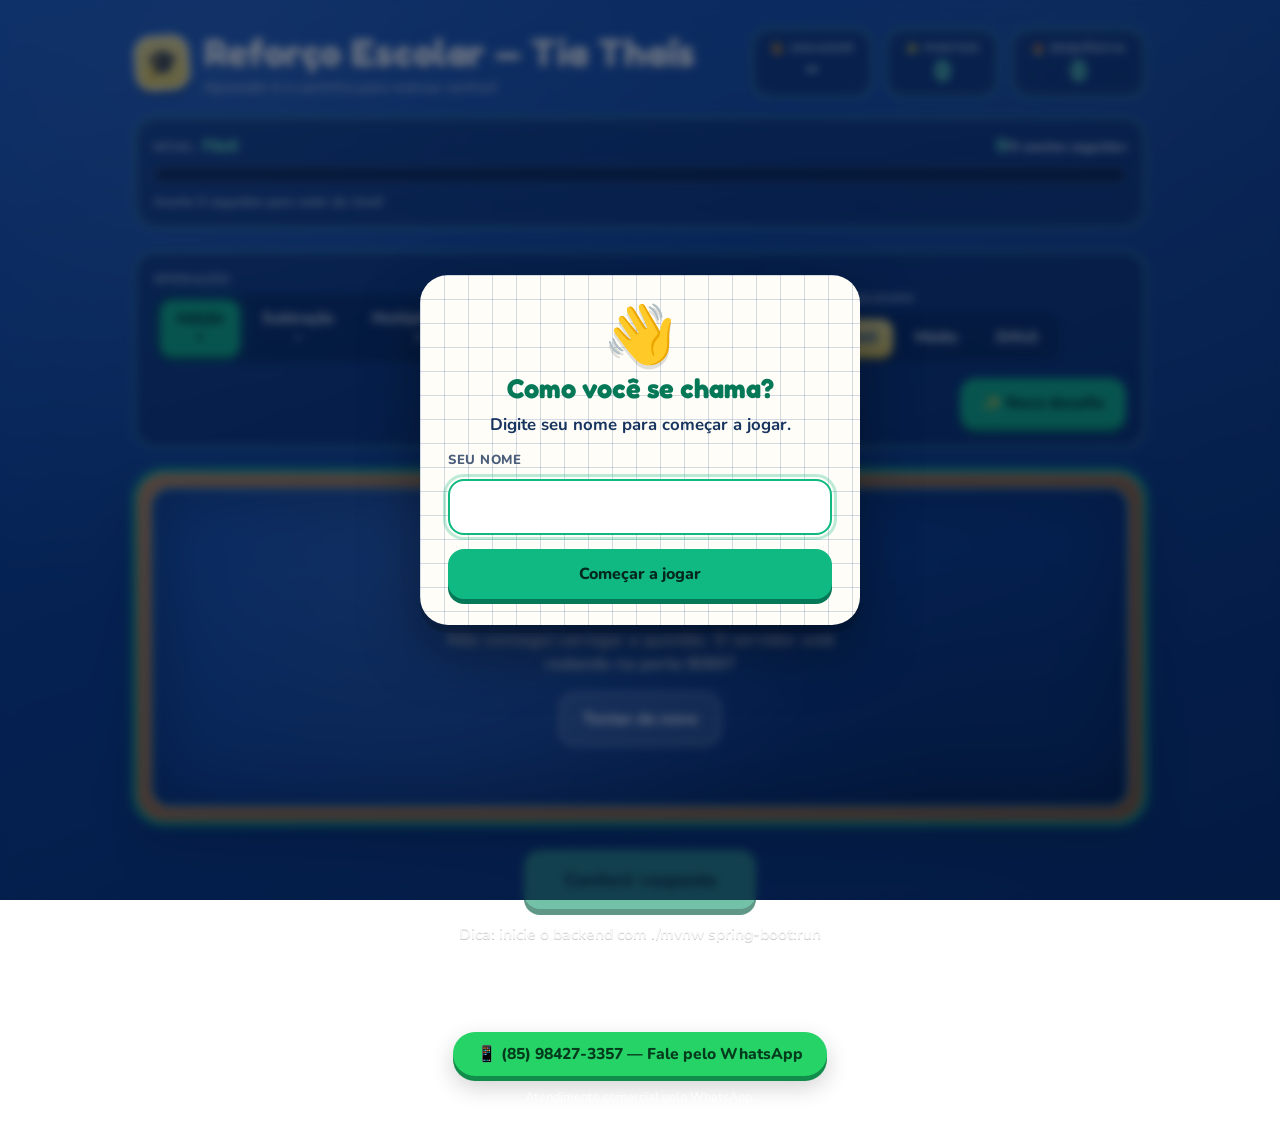
==== src/main/resources/static/index.html @ 27fd9308 "feat: add and support for decimal sum" ====
<!doctype html>
<html lang="pt-BR">
<head>
  <meta charset="utf-8">
  <meta name="viewport" content="width=device-width, initial-scale=1">
  <meta name="description" content="Jogo de adição, subtração, multiplicação e divisão do Reforço Escolar da Tia Thaís. Aprender é o caminho para realizar sonhos!">
  <title>Reforço Escolar — Tia Thaís</title>
  <link rel="preconnect" href="https://fonts.googleapis.com">
  <link rel="preconnect" href="https://fonts.gstatic.com" crossorigin>
  <link href="https://fonts.googleapis.com/css2?family=Fredoka:wght@400;500;600;700&family=Nunito:wght@600;700;800&display=swap" rel="stylesheet">
  <link rel="stylesheet" href="style.css">
</head>
<body>
  <div class="app">
    <header class="topo">
      <div class="marca">
        <span class="marca-icone" aria-hidden="true">🎓</span>
        <div>
          <h1>Reforço Escolar — Tia Thaís</h1>
          <p class="subtitulo">Aprender é o caminho para realizar sonhos!</p>
        </div>
      </div>

      <div class="placar" aria-label="Placar do jogo">
        <div class="placar-card">
          <span class="placar-rotulo">🙋 Jogador</span>
          <strong id="jogador" class="placar-valor placar-nome" title="">—</strong>
        </div>
        <div class="placar-card">
          <span class="placar-rotulo">⭐ Pontos</span>
          <strong id="pontos" class="placar-valor">0</strong>
        </div>
        <div class="placar-card">
          <span class="placar-rotulo">🔥 Sequência</span>
          <strong id="sequencia" class="placar-valor">0</strong>
        </div>
      </div>
    </header>

    <section id="progresso" class="progresso" aria-label="Progresso do nível">
      <div class="progresso-cabecalho">
        <span class="progresso-nivel">Nível <strong id="progresso-nivel">Fácil</strong></span>
        <span class="progresso-contagem">
          <strong id="progresso-acertos">0</strong>/5 acertos seguidos
        </span>
      </div>
      <div id="barra-progresso" class="progresso-trilha" role="progressbar"
           aria-valuemin="0" aria-valuemax="5" aria-valuenow="0"
           aria-label="Progresso até o próximo nível">
        <div id="progresso-preenchimento" class="progresso-preenchimento"></div>
      </div>
      <p id="progresso-legenda" class="progresso-legenda">
        Acerte 5 seguidas para subir de nível!
      </p>
    </section>

    <section class="controles" aria-label="Escolhas do jogo">
      <div class="grupo-controle">
        <span class="grupo-rotulo">Operação</span>
        <div id="seletor-operacao" class="segmentado" role="group" aria-label="Operação">
          <button type="button" class="seg-btn ativo" data-operacao="SOMA" aria-pressed="true">
            Adição <b>+</b>
          </button>
          <button type="button" class="seg-btn" data-operacao="SUBTRACAO" aria-pressed="false">
            Subtração <b>−</b>
          </button>
          <button type="button" class="seg-btn" data-operacao="MULTIPLICACAO" aria-pressed="false">
            Multiplicação <b>×</b>
          </button>
          <button type="button" class="seg-btn" data-operacao="DIVISAO" aria-pressed="false">
            Divisão <b>÷</b>
          </button>
        </div>
      </div>

      <div id="grupo-tipo-numero" class="grupo-controle grupo-tipo-numero">
        <span class="grupo-rotulo">Números</span>
        <div id="seletor-tipo-numero" class="segmentado" role="group" aria-label="Tipo de números">
          <button type="button" class="seg-btn ativo" data-tipo-numero="INTEIROS" aria-pressed="true">
            Inteiros
          </button>
          <button type="button" class="seg-btn" data-tipo-numero="DECIMAIS" aria-pressed="false">
            Decimais <small>com vírgula</small>
          </button>
        </div>
      </div>

      <div class="grupo-controle">
        <span class="grupo-rotulo">Dificuldade</span>
        <div id="seletor-dificuldade" class="segmentado" role="group" aria-label="Dificuldade">
          <button type="button" class="seg-btn ativo" data-dificuldade="FACIL" aria-pressed="true">
            Fácil
          </button>
          <button type="button" class="seg-btn" data-dificuldade="MEDIO" aria-pressed="false">
            Médio
          </button>
          <button type="button" class="seg-btn" data-dificuldade="DIFICIL" aria-pressed="false" hidden>
            Difícil
          </button>
        </div>
      </div>

      <button type="button" id="btn-nova-questao" class="btn btn-primario">✨ Novo desafio</button>
    </section>

    <section class="lousa" aria-live="polite">
      <div class="moldura">
        <div id="placeholder" class="placeholder">
          <span id="placeholder-icone" class="placeholder-icone" aria-hidden="true">🧮</span>
          <p id="placeholder-texto">Buscando um desafio...</p>
          <button type="button" id="btn-recarregar" class="btn btn-secundario" hidden>Tentar de novo</button>
        </div>
        <div id="conta" class="conta" hidden></div>
      </div>
    </section>

    <div class="acoes">
      <button type="button" id="btn-validar" class="btn btn-validar">Conferir resposta</button>
    </div>

    <p id="dica" class="dica" aria-live="polite"></p>
  </div>

  <footer class="rodape">
    <p class="rodape-marca">Reforço Escolar da Tia Thaís</p>
    <a href="https://wa.me/5585984273357?text=Olá,%20gostaria%20de%20saber%20mais%20sobre%20o%20reforço!" target="_blank" rel="noopener noreferrer" referrerpolicy="no-referrer" class="btn-whatsapp">📱 (85) 98427-3357 — Fale pelo WhatsApp</a>
    <p class="rodape-aviso">Atendimento comercial pelo WhatsApp.</p>
  </footer>

  <div id="modal-nome" class="modal modal-nome" role="dialog" aria-modal="true" aria-labelledby="modal-nome-titulo" aria-describedby="modal-nome-descricao" hidden>
    <div class="modal-card">
      <span class="modal-emoji" aria-hidden="true">👋</span>
      <h2 id="modal-nome-titulo">Como você se chama?</h2>
      <p id="modal-nome-descricao" class="modal-mensagem">Digite seu nome para começar a jogar.</p>
      <form id="form-nome" class="form-nome" novalidate>
        <label for="input-nome" class="nome-rotulo">Seu nome</label>
        <input id="input-nome" class="nome-input" type="text" name="nome" maxlength="30"
               autocomplete="off" autocapitalize="words" spellcheck="false" required>
        <p id="nome-erro" class="nome-erro" role="alert" hidden>Digite seu nome para continuar.</p>
        <button type="submit" id="btn-salvar-nome" class="btn btn-primario">Começar a jogar</button>
      </form>
    </div>
  </div>

  <div id="modal" class="modal" role="dialog" aria-modal="true" aria-labelledby="modal-titulo" hidden>
    <div class="modal-card">
      <span id="modal-emoji" class="modal-emoji" aria-hidden="true">⭐</span>
      <h2 id="modal-titulo">Muito bem!</h2>
      <p id="modal-mensagem" class="modal-mensagem"></p>
      <p id="modal-pontos" class="modal-pontos"></p>
      <div class="modal-acoes">
        <button type="button" id="modal-proxima" class="btn btn-primario">Próximo desafio</button>
        <button type="button" id="modal-fechar" class="btn btn-secundario">Fechar</button>
      </div>
    </div>
  </div>

  <div id="aviso-servidor" class="aviso-servidor" role="status" aria-live="polite" hidden>
    <span class="aviso-servidor-spinner" aria-hidden="true"></span>
    <span>Acordando servidor...</span>
  </div>
  <div id="aviso" class="aviso" role="status" hidden></div>
  <canvas id="confete" class="confete" aria-hidden="true"></canvas>

  <script src="lousa-foco.js"></script>
  <script src="dica-progressiva.js"></script>
  <script src="app.js"></script>
</body>
</html>
---- src/main/resources/static/style.css ----
:root {
  --azul-royal: #0b3c8c;
  --azul-escuro: #072a63;
  --azul-profundo: #051f4a;
  --amarelo: #ffde59;
  --amarelo-escuro: #c9a227;
  --branco: #ffffff;
  --giz: #ffffff;
  --coral: #e76f51;
  --azul: #118ab2;
  --tinta: #17345f;
  --papel: #fffdf7;
  --linha-caderno: rgba(11, 60, 140, 0.18);
  --sombra: 0 18px 40px rgba(0, 0, 0, 0.22);
  --dica-ambar: #ffb703;
  --dica-ambar-claro: #ffe8a3;
  --tema-cor: #10b981;
  --tema-cor-clara: #6ee7b7;
  --tema-cor-escura: #047857;
  --tema-texto: #04281c;
  --tema-halo: rgba(16, 185, 129, 0.38);
  --tema-borda: rgba(110, 231, 183, 0.5);
  --tema-foco: rgba(16, 185, 129, 0.28);
}

body[data-tema="verde"] {
  --tema-cor: #10b981;
  --tema-cor-clara: #6ee7b7;
  --tema-cor-escura: #047857;
  --tema-texto: #04281c;
  --tema-halo: rgba(16, 185, 129, 0.38);
  --tema-borda: rgba(110, 231, 183, 0.5);
  --tema-foco: rgba(16, 185, 129, 0.28);
}

body[data-tema="azul"] {
  --tema-cor: #60a5fa;
  --tema-cor-clara: #bfdbfe;
  --tema-cor-escura: #2563eb;
  --tema-texto: #062a5e;
  --tema-halo: rgba(96, 165, 250, 0.42);
  --tema-borda: rgba(147, 197, 253, 0.55);
  --tema-foco: rgba(96, 165, 250, 0.3);
}

body[data-tema="roxo"] {
  --tema-cor: #a855f7;
  --tema-cor-clara: #d8b4fe;
  --tema-cor-escura: #7e22ce;
  --tema-texto: #2e1065;
  --tema-halo: rgba(168, 85, 247, 0.42);
  --tema-borda: rgba(216, 180, 254, 0.55);
  --tema-foco: rgba(168, 85, 247, 0.3);
}

body[data-tema="laranja"] {
  --tema-cor: #fb923c;
  --tema-cor-clara: #fdba74;
  --tema-cor-escura: #c2410c;
  --tema-texto: #431407;
  --tema-halo: rgba(251, 146, 60, 0.42);
  --tema-borda: rgba(253, 186, 116, 0.55);
  --tema-foco: rgba(251, 146, 60, 0.3);
}

* {
  box-sizing: border-box;
}

[hidden] {
  display: none !important;
}

html,
body {
  min-height: 100%;
}

body {
  margin: 0;
  font-family: 'Nunito', 'Trebuchet MS', system-ui, sans-serif;
  color: var(--giz);
  background:
    radial-gradient(circle at 18% 8%, rgba(255, 255, 255, 0.1), transparent 42%),
    radial-gradient(circle at 82% 4%, rgba(255, 255, 255, 0.07), transparent 46%),
    linear-gradient(160deg, #1558c0 0%, var(--azul-royal) 45%, var(--azul-escuro) 100%);
  background-attachment: fixed;
}

body::before {
  content: '';
  position: fixed;
  inset: 0;
  pointer-events: none;
  opacity: 0.55;
  background-image:
    radial-gradient(rgba(255, 255, 255, 0.09) 1px, transparent 1px),
    radial-gradient(rgba(0, 0, 0, 0.08) 1px, transparent 1px);
  background-size: 26px 26px, 37px 37px;
  background-position: 0 0, 13px 17px;
}

.app {
  position: relative;
  z-index: 1;
  width: min(100%, 1080px);
  margin: 0 auto;
  padding: 28px clamp(14px, 3vw, 34px) 56px;
}

/* ------------------------------- Topo ---------------------------------- */

.topo {
  display: flex;
  flex-wrap: wrap;
  align-items: center;
  justify-content: space-between;
  gap: 18px;
  margin-bottom: 26px;
}

.marca {
  display: flex;
  align-items: center;
  gap: 14px;
}

.marca-icone {
  display: grid;
  place-items: center;
  width: 56px;
  height: 56px;
  font-size: 1.7rem;
  border-radius: 18px;
  background: linear-gradient(180deg, #ffe98a, var(--amarelo));
  border: 3px solid rgba(255, 255, 255, 0.75);
  transform: rotate(-4deg);
  box-shadow: 0 6px 0 rgba(4, 24, 60, 0.3);
}

h1 {
  margin: 0;
  font-family: 'Fredoka', 'Nunito', sans-serif;
  font-size: clamp(1.55rem, 4vw, 2.4rem);
  font-weight: 700;
  letter-spacing: 0.5px;
  color: var(--branco);
  text-shadow: 0 2px 0 rgba(0, 0, 0, 0.18);
}

.subtitulo {
  margin: 2px 0 0;
  font-size: 0.95rem;
  color: rgba(255, 255, 255, 0.82);
}

.placar {
  display: flex;
  gap: 12px;
}

.placar-card {
  display: flex;
  flex-direction: column;
  align-items: center;
  min-width: 108px;
  padding: 10px 18px;
  border-radius: 18px;
  background: rgba(5, 31, 74, 0.45);
  border: 2px solid var(--tema-borda);
  box-shadow: inset 0 0 24px rgba(255, 255, 255, 0.05);
  transition: border-color 0.5s ease, box-shadow 0.5s ease;
}

.placar-rotulo {
  font-size: 0.72rem;
  font-weight: 800;
  letter-spacing: 0.08em;
  text-transform: uppercase;
  color: rgba(255, 255, 255, 0.78);
  white-space: nowrap;
}

.placar-valor {
  font-family: 'Fredoka', sans-serif;
  font-size: 1.7rem;
  color: var(--tema-cor-clara);
  line-height: 1.1;
  transition: color 0.5s ease;
}

.placar-valor.pulsar {
  animation: pulsar 0.6s ease;
}

.placar-nome {
  max-width: 150px;
  overflow: hidden;
  text-overflow: ellipsis;
  white-space: nowrap;
  font-size: 1.15rem;
  line-height: 1.2;
  color: var(--branco);
}

@keyframes pulsar {
  0% { transform: scale(1); }
  40% { transform: scale(1.35); color: #fff; }
  100% { transform: scale(1); }
}

/* ----------------------------- Progresso -------------------------------- */

.progresso {
  margin: -8px 0 22px;
  padding: 16px 18px;
  border-radius: 22px;
  background: rgba(5, 31, 74, 0.42);
  border: 2px solid var(--tema-borda);
  box-shadow: inset 0 0 26px rgba(255, 255, 255, 0.05);
  transition: border-color 0.5s ease, box-shadow 0.5s ease;
}

.progresso-cabecalho {
  display: flex;
  flex-wrap: wrap;
  align-items: baseline;
  justify-content: space-between;
  gap: 6px 16px;
  margin-bottom: 10px;
}

.progresso-nivel {
  font-size: 0.74rem;
  font-weight: 800;
  letter-spacing: 0.09em;
  text-transform: uppercase;
  color: rgba(255, 255, 255, 0.75);
}

.progresso-nivel strong {
  margin-left: 4px;
  font-family: 'Fredoka', sans-serif;
  font-size: 1rem;
  letter-spacing: 0;
  text-transform: none;
  color: var(--tema-cor-clara);
  transition: color 0.5s ease;
}

.progresso-contagem {
  font-size: 0.82rem;
  font-weight: 800;
  color: rgba(255, 255, 255, 0.85);
}

.progresso-contagem strong {
  font-family: 'Fredoka', sans-serif;
  font-size: 1.1rem;
  color: var(--tema-cor-clara);
  transition: color 0.5s ease;
}

.progresso-trilha {
  position: relative;
  height: 18px;
  overflow: hidden;
  border-radius: 999px;
  background: rgba(0, 0, 0, 0.34);
  border: 2px solid rgba(255, 255, 255, 0.18);
  box-shadow: inset 0 2px 6px rgba(0, 0, 0, 0.35);
}

.progresso-preenchimento {
  position: relative;
  width: 0%;
  height: 100%;
  border-radius: inherit;
  background: var(--tema-cor);
  box-shadow: 0 0 14px var(--tema-halo);
  transition:
    width 0.55s cubic-bezier(0.34, 1.4, 0.64, 1),
    background-color 0.5s ease,
    box-shadow 0.5s ease;
}

.progresso-preenchimento::after {
  content: '';
  position: absolute;
  inset: 0;
  background: linear-gradient(
    105deg,
    transparent 30%,
    rgba(255, 255, 255, 0.45) 48%,
    transparent 62%
  );
  background-size: 220% 100%;
  animation: brilho-progresso 2.4s linear infinite;
}

.progresso-legenda {
  margin: 9px 0 0;
  font-size: 0.82rem;
  font-weight: 700;
  color: rgba(255, 255, 255, 0.75);
}

.progresso.nivel-novo {
  animation: subir-nivel 0.9s ease;
}

.progresso.nivel-novo .progresso-preenchimento {
  animation: pulsar-progresso 0.9s ease;
}

@keyframes brilho-progresso {
  from { background-position: 160% 0; }
  to { background-position: -60% 0; }
}

@keyframes subir-nivel {
  0% {
    transform: scale(1);
    box-shadow: inset 0 0 26px rgba(255, 255, 255, 0.05);
  }
  35% {
    transform: scale(1.02);
    box-shadow:
      0 0 0 4px rgba(255, 209, 102, 0.35),
      0 0 32px rgba(255, 209, 102, 0.5);
  }
  100% {
    transform: scale(1);
    box-shadow: inset 0 0 26px rgba(255, 255, 255, 0.05);
  }
}

@keyframes pulsar-progresso {
  0%, 100% { filter: brightness(1); }
  40% { filter: brightness(1.35); }
}

/* ----------------------------- Controles -------------------------------- */

.controles {
  display: flex;
  flex-wrap: wrap;
  align-items: flex-end;
  gap: 16px 22px;
  padding: 18px;
  margin-bottom: 22px;
  border-radius: 22px;
  background: rgba(5, 31, 74, 0.42);
  border: 2px solid var(--tema-borda);
  transition: border-color 0.5s ease;
}

.grupo-controle {
  display: flex;
  flex-direction: column;
  gap: 7px;
}

.grupo-controle[hidden] {
  display: none;
}

.grupo-rotulo {
  font-size: 0.72rem;
  font-weight: 800;
  letter-spacing: 0.1em;
  text-transform: uppercase;
  color: rgba(255, 255, 255, 0.75);
}

.segmentado {
  display: flex;
  flex-wrap: wrap;
  gap: 6px;
  padding: 6px;
  border-radius: 16px;
  background: rgba(5, 31, 74, 0.55);
}

.seg-btn {
  display: flex;
  flex-direction: column;
  align-items: center;
  gap: 1px;
  padding: 10px 16px;
  border: 0;
  border-radius: 12px;
  background: transparent;
  color: rgba(255, 255, 255, 0.86);
  font-family: inherit;
  font-size: 0.95rem;
  font-weight: 800;
  line-height: 1.1;
  cursor: pointer;
  transition:
    background-color 0.45s ease,
    color 0.45s ease,
    transform 0.18s ease,
    box-shadow 0.45s ease;
}

.seg-btn b {
  font-size: 1.05rem;
}

.seg-btn small {
  font-size: 0.66rem;
  font-weight: 700;
  opacity: 0.7;
}

.seg-btn:hover {
  background: rgba(255, 255, 255, 0.12);
}

.seg-btn:disabled {
  opacity: 0.45;
  cursor: not-allowed;
}

.seg-btn.ativo {
  color: var(--azul-royal);
  background: linear-gradient(180deg, #ffe98a, var(--amarelo));
  box-shadow: 0 3px 0 var(--amarelo-escuro);
}

.seg-btn.ativo small {
  opacity: 0.85;
}

#seletor-operacao .seg-btn.ativo,
#seletor-tipo-numero .seg-btn.ativo {
  color: var(--tema-texto);
  background: var(--tema-cor);
  box-shadow:
    0 3px 0 var(--tema-cor-escura),
    0 0 18px var(--tema-halo);
}

#seletor-operacao .seg-btn.ativo:hover,
#seletor-tipo-numero .seg-btn.ativo:hover {
  filter: brightness(1.06);
}

.seg-btn:focus-visible,
.btn:focus-visible,
.celula-digito:focus-visible,
.resultado-input:focus-visible,
.caixa-vai-um:focus-visible,
.divisao-input:focus-visible {
  outline: 3px solid #fff;
  outline-offset: 3px;
}

.btn {
  padding: 14px 22px;
  border: 0;
  border-radius: 16px;
  font-family: inherit;
  font-size: 1rem;
  font-weight: 800;
  cursor: pointer;
  transition:
    transform 0.15s ease,
    filter 0.2s ease,
    background-color 0.45s ease,
    color 0.45s ease,
    box-shadow 0.45s ease;
}

.btn:active {
  transform: translateY(3px);
}

.btn:disabled {
  cursor: progress;
  filter: grayscale(0.35);
  opacity: 0.72;
}

.btn-primario {
  color: var(--tema-texto);
  background: var(--tema-cor);
  box-shadow: 0 5px 0 var(--tema-cor-escura);
}

.btn-primario:hover {
  filter: brightness(1.04);
}

.btn-secundario {
  color: var(--giz);
  background: rgba(255, 255, 255, 0.14);
  border: 2px solid rgba(255, 255, 255, 0.35);
}

.btn-secundario:hover {
  background: rgba(255, 255, 255, 0.22);
}

#btn-nova-questao {
  margin-left: auto;
}

/* ------------------------------- Lousa ---------------------------------- */

.lousa {
  padding: 14px;
  border-radius: 30px;
  border: 3px solid var(--tema-cor);
  background: linear-gradient(150deg, #c58a52 0%, #a86f3c 40%, #8b5a2b 100%);
  box-shadow:
    var(--sombra),
    0 0 0 5px var(--tema-halo),
    inset 0 2px 0 rgba(255, 255, 255, 0.35);
  transition: border-color 0.5s ease, box-shadow 0.5s ease;
}

.moldura {
  position: relative;
  display: flex;
  align-items: center;
  justify-content: center;
  min-height: 320px;
  padding: 20px;
  border-radius: 20px;
  border: 2px solid var(--tema-borda);
  background:
    radial-gradient(circle at 30% 16%, rgba(255, 255, 255, 0.12), transparent 55%),
    radial-gradient(circle at 80% 90%, rgba(0, 0, 0, 0.18), transparent 60%),
    linear-gradient(160deg, #1150b4, var(--azul-royal) 58%, var(--azul-escuro));
  box-shadow:
    inset 0 0 70px rgba(0, 0, 0, 0.35),
    inset 0 2px 4px rgba(255, 255, 255, 0.16);
  transition: border-color 0.5s ease, box-shadow 0.5s ease;
}

.placeholder {
  display: flex;
  flex-direction: column;
  align-items: center;
  justify-content: center;
  gap: 10px;
  min-height: 240px;
  padding: 22px;
  text-align: center;
  color: rgba(247, 245, 232, 0.88);
}

.placeholder-icone {
  font-size: 3.2rem;
  filter: drop-shadow(0 4px 0 rgba(0, 0, 0, 0.2));
}

.placeholder p {
  max-width: 420px;
  margin: 0 0 6px;
  font-size: 1.05rem;
  font-weight: 700;
  line-height: 1.45;
}

/* --------------------------- Conta armada ------------------------------- */

.conta {
  display: grid;
  grid-template-columns: minmax(34px, auto) repeat(var(--colunas, 3), minmax(44px, 64px));
  align-items: center;
  justify-content: center;
  gap: 8px 6px;
  width: fit-content;
  max-width: 100%;
  padding: 26px 20px 20px;
  border-radius: 18px;
  background-color: var(--papel);
  background-image:
    linear-gradient(var(--linha-caderno) 1px, transparent 1px),
    linear-gradient(90deg, var(--linha-caderno) 1px, transparent 1px);
  background-size: 24px 24px;
  background-position: -1px -1px;
  box-shadow:
    0 10px 0 rgba(0, 0, 0, 0.16),
    0 14px 26px rgba(0, 0, 0, 0.2);
}

.conta.conta-soma-decimal {
  grid-template-columns:
    minmax(30px, auto)
    repeat(var(--colunas-inteiras, 3), minmax(38px, 56px))
    var(--largura-virgula, 18px)
    repeat(var(--casas-decimais, 2), minmax(38px, 56px));
  gap: 8px 4px;
  padding: 36px 16px 20px;
}

.conta-soma-decimal .celula-digito {
  min-height: 50px;
}

.conta-soma-decimal .resultado-input {
  height: 54px;
}

.virgula-decimal {
  align-self: center;
  justify-self: center;
  color: var(--tema-cor-escura);
  font-family: 'Fredoka', 'Nunito', sans-serif;
  font-size: clamp(1.8rem, 4vw, 2.4rem);
  font-weight: 700;
  line-height: 1;
  user-select: none;
}

.celula-digito.zero-preenchimento .digito {
  color: rgba(36, 59, 83, 0.34);
  font-weight: 500;
}

.celula-digito.zero-preenchimento.dica-ativa .digito {
  color: var(--tinta);
}

.celula-digito {
  position: relative;
  display: flex;
  align-items: center;
  justify-content: center;
  min-height: 54px;
  padding: 0;
  border: 0;
  background: transparent;
  color: var(--tinta);
  font-family: 'Fredoka', 'Nunito', sans-serif;
  font-size: clamp(1.9rem, 4.6vw, 2.7rem);
  font-weight: 600;
  line-height: 1;
  transition:
    background-color 0.22s ease,
    box-shadow 0.22s ease,
    transform 0.22s ease;
}

.digito {
  position: relative;
  display: inline-flex;
  align-items: baseline;
  justify-content: center;
  gap: 0.02em;
  transition: transform 0.16s ease, opacity 0.16s ease;
}

.celula-digito.clicavel {
  border-radius: 14px;
  cursor: pointer;
}

.celula-digito.clicavel:hover {
  background: rgba(255, 209, 102, 0.3);
  transform: translateY(-2px);
}

.celula-digito.empresta .digito {
  opacity: 0.42;
  transform: scale(0.94);
}

.um-emprestado {
  font-family: 'Fredoka', 'Nunito', sans-serif;
  font-size: 0.46em;
  font-weight: 700;
  line-height: 1;
  color: var(--tinta);
  opacity: 0.85;
  transform: translateY(-0.42em);
  margin-right: 0.02em;
}

.risco {
  position: absolute;
  left: 6%;
  right: 6%;
  top: 53%;
  height: 4px;
  border-radius: 999px;
  pointer-events: none;
  background: linear-gradient(
    90deg,
    rgba(36, 59, 83, 0) 0%,
    rgba(36, 59, 83, 0.82) 12%,
    rgba(36, 59, 83, 0.92) 86%,
    rgba(36, 59, 83, 0) 100%
  );
  box-shadow: 0 1px 0 rgba(255, 255, 255, 0.22);
  transform: rotate(-11deg);
  transform-origin: center;
  animation: risco-surgir 0.18s ease;
}

.valor-emprestado {
  position: absolute;
  top: -0.62em;
  left: 50%;
  transform: translateX(-50%);
  font-family: 'Fredoka', 'Nunito', sans-serif;
  font-size: 0.95rem;
  font-weight: 700;
  line-height: 1;
  color: var(--azul-royal);
  text-shadow: 0 1px 0 rgba(255, 255, 255, 0.55);
  pointer-events: none;
  animation: surgir 0.18s ease;
}

@keyframes risco-surgir {
  from { transform: rotate(-11deg) scaleX(0); opacity: 0; }
  to { transform: rotate(-11deg) scaleX(1); opacity: 1; }
}

@keyframes surgir {
  from { transform: scale(0.5); opacity: 0; }
  to { transform: scale(1); opacity: 1; }
}

.sinal {
  color: var(--coral);
  font-family: 'Fredoka', sans-serif;
  font-size: clamp(1.6rem, 3.6vw, 2.2rem);
  font-weight: 700;
  text-align: center;
}

.linha {
  height: 0;
  border-top: 4px solid var(--tinta);
  border-radius: 3px;
  margin: 2px 0;
}

.caixa-vai-um {
  width: 100%;
  max-width: 46px;
  height: 36px;
  justify-self: center;
  border: 3px dashed rgba(11, 60, 140, 0.42);
  border-radius: 12px;
  background: #fffdf2;
  color: var(--azul-royal);
  font-family: 'Fredoka', 'Nunito', sans-serif;
  font-size: 1.15rem;
  font-weight: 700;
  text-align: center;
  caret-color: var(--tema-cor-escura);
  transition:
    border-color 0.35s ease,
    color 0.35s ease,
    box-shadow 0.35s ease,
    background-color 0.22s ease,
    transform 0.22s ease;
}

.caixa-vai-um::placeholder {
  color: #9db4d6;
}

.caixa-vai-um:focus {
  border-style: solid;
  border-color: var(--tema-cor);
  outline: none;
  box-shadow: 0 0 0 3px var(--tema-foco);
}

.resultado-input {
  width: 100%;
  height: 58px;
  border: 3px solid var(--tema-borda);
  border-radius: 14px;
  background: #fff;
  color: var(--tema-texto);
  font-family: 'Fredoka', 'Nunito', sans-serif;
  font-size: clamp(1.5rem, 3.4vw, 1.95rem);
  font-weight: 600;
  text-align: center;
  caret-color: var(--tema-cor-escura);
  box-shadow: inset 0 -3px 0 rgba(36, 59, 83, 0.08);
  transition:
    border-color 0.35s ease,
    color 0.35s ease,
    box-shadow 0.35s ease,
    background-color 0.22s ease,
    transform 0.22s ease;
}

.resultado-input:focus {
  border-color: var(--tema-cor);
  outline: none;
  box-shadow:
    0 0 0 3px var(--tema-foco),
    inset 0 -3px 0 rgba(36, 59, 83, 0.08);
}

/* --------------------- Multiplicação difícil (armada) ------------------- */

.conta-multiplicacao-dificil {
  grid-template-columns: minmax(30px, auto) repeat(var(--colunas, 4), minmax(40px, 58px));
  gap: 4px 6px;
  padding: 20px 16px 16px;
}

.conta-multiplicacao-dificil .celula-multiplicacao-dificil {
  min-height: 42px;
  font-size: clamp(1.6rem, 3.6vw, 2.2rem);
}

.conta-multiplicacao-dificil .resultado-input-dificil {
  height: 46px;
  font-size: clamp(1.35rem, 3vw, 1.7rem);
}

.conta-multiplicacao-dificil .caixa-vai-um-dificil {
  height: 30px;
  max-width: 38px;
  border-width: 2px;
  font-size: 0.95rem;
}

.conta-multiplicacao-dificil .celula-multiplicacao-dificil,
.conta-multiplicacao-dificil .resultado-input-dificil,
.conta-multiplicacao-dificil .caixa-vai-um-dificil {
  transition:
    border-color 0.22s ease,
    background-color 0.22s ease,
    box-shadow 0.22s ease,
    outline-color 0.22s ease,
    transform 0.22s ease;
}

.conta-multiplicacao-dificil .linha-multiplicacao-dificil {
  border-top-width: 3px;
  margin: 0;
}

/* --------------------- Subtração difícil (empréstimos) ------------------ */

.conta.conta-subtracao-dificil {
  grid-template-columns: minmax(30px, auto) repeat(var(--colunas, 4), minmax(42px, 62px));
  gap: 8px 6px;
  padding: 36px 18px 20px;
}

.conta-subtracao-dificil .celula-digito {
  min-height: 50px;
}

.conta-subtracao-dificil .valor-emprestado {
  top: -1.32em;
  min-width: 1.7em;
  padding: 0.08em 0.3em;
  border: 2px dashed rgba(11, 60, 140, 0.45);
  border-radius: 8px;
  background: #fffdf2;
  font-size: 0.8rem;
  line-height: 1.15;
  box-shadow: 0 2px 0 rgba(11, 60, 140, 0.12);
  transition:
    border-color 0.22s ease,
    background-color 0.22s ease,
    color 0.22s ease,
    box-shadow 0.22s ease,
    transform 0.22s ease;
}

.conta-subtracao-dificil .celula-digito.empresta:not(.dica-ativa):not(.dica-ativa-carry) {
  background: rgba(96, 165, 250, 0.12);
  border-radius: 12px;
}

.zero-fantasma-multiplicacao {
  justify-self: center;
  align-self: center;
  color: rgba(36, 59, 83, 0.24);
  font-family: 'Fredoka', 'Nunito', sans-serif;
  font-size: clamp(1.5rem, 3.2vw, 1.9rem);
  font-weight: 600;
  line-height: 1;
  user-select: none;
  pointer-events: none;
}

/* --------------------------- Divisão em chave --------------------------- */

.conta.conta-divisao {
  display: flex;
  flex-wrap: wrap;
  align-items: flex-start;
  justify-content: center;
  gap: 24px;
  padding: 40px 34px;
}

.divisao {
  display: grid;
  grid-template-columns: auto 4px auto;
  grid-template-areas:
    "dividendo chave divisor"
    "subtracao chave quociente"
    "resto . .";
  align-items: center;
  justify-items: center;
  gap: 10px 18px;
}

.divisao-dividendo,
.divisao-divisor {
  color: var(--tema-texto);
  font-family: 'Fredoka', 'Nunito', sans-serif;
  font-size: clamp(2rem, 5vw, 2.9rem);
  font-weight: 600;
  line-height: 1;
}

.divisao-operando {
  display: flex;
  flex-direction: column;
  align-items: center;
  gap: 2px;
}

.divisao-operando-dividendo {
  grid-area: dividendo;
}

.divisao-operando-divisor {
  grid-area: divisor;
}

.divisao-rotulo {
  color: #5b6b7f;
  font-family: 'Nunito', sans-serif;
  font-size: 0.64rem;
  font-weight: 800;
  letter-spacing: 0.08em;
  line-height: 1;
  text-transform: uppercase;
  white-space: nowrap;
}

.divisao-chave {
  grid-area: chave;
  align-self: stretch;
  width: 4px;
  border-radius: 999px;
  background: var(--tema-cor-escura);
}

.divisao-subtracao {
  grid-area: subtracao;
  display: flex;
  align-items: center;
  gap: 8px;
}

.divisao-sinal {
  color: var(--tema-cor-escura);
  font-family: 'Fredoka', sans-serif;
  font-size: clamp(1.6rem, 3.6vw, 2.2rem);
  font-weight: 700;
}

.divisao-quocientes {
  grid-area: quociente;
  display: flex;
  flex-wrap: wrap;
  align-items: center;
  gap: 8px;
}

.divisao-quocientes-campos {
  display: flex;
  align-items: center;
  gap: 6px;
  padding-top: 6px;
  border-top: 4px solid var(--tema-cor-escura);
}

.divisao-quociente {
  border-top-width: 3px;
  border-top-color: var(--tema-borda);
}

.divisao-resto {
  grid-area: resto;
  display: flex;
  align-items: center;
  justify-content: center;
  gap: 8px;
}

.divisao-resto .divisao-input {
  border-top-width: 4px;
  border-top-color: var(--tema-cor-escura);
}

.divisao-input {
  width: calc(var(--digitos-campo, 1) * 1.5ch + 22px);
  max-width: 100%;
  height: 56px;
  border: 3px solid var(--tema-borda);
  border-radius: 14px;
  background: #fff;
  color: var(--tema-texto);
  font-family: 'Fredoka', 'Nunito', sans-serif;
  font-size: clamp(1.5rem, 3.4vw, 1.95rem);
  font-weight: 600;
  text-align: center;
  caret-color: var(--tema-cor-escura);
  box-shadow: inset 0 -3px 0 rgba(36, 59, 83, 0.08);
  transition:
    border-color 0.35s ease,
    color 0.35s ease,
    box-shadow 0.35s ease,
    background-color 0.22s ease,
    transform 0.22s ease;
}

.divisao-input:focus {
  border-color: var(--tema-cor);
  outline: none;
  box-shadow:
    0 0 0 3px var(--tema-foco),
    inset 0 -3px 0 rgba(36, 59, 83, 0.08);
}

.divisao-input.correto {
  border-color: #2e9e5b;
  background: #eefbf3;
  color: #146c3a;
}

.divisao-input.incorreto {
  border-color: #d64545;
  background: #fff1ef;
  color: #b3261e;
}

.divisao-input.campo-guia {
  outline: 3px solid rgba(255, 209, 102, 0.85);
  outline-offset: 3px;
  animation: pulso-guia-divisao 1.4s ease-in-out infinite;
}

.divisao-input.campo-bloqueado {
  opacity: 0.55;
  background: #f4f7fb;
}

.divisao-produto {
  border-style: dashed;
  background: #f7fbff;
  cursor: default;
}

.divisao-produto:focus {
  outline: none;
  box-shadow: inset 0 -3px 0 rgba(36, 59, 83, 0.08);
}

@keyframes pulso-guia-divisao {
  0%, 100% { outline-color: rgba(255, 209, 102, 0.35); }
  50% { outline-color: rgba(255, 209, 102, 0.95); }
}

/* ------------------------ Divisão média (longa) ------------------------- */

.divisao-longa {
  grid-template-columns: minmax(110px, auto) 4px minmax(64px, auto);
  grid-template-areas:
    "dividendo chave divisor"
    "parcial1 chave quociente"
    "subtracao1 chave ."
    "resto1 chave ."
    "abaixado chave ."
    "subtracao2 chave ."
    "restoFinal . .";
  row-gap: 6px;
}

.divisao-longa .divisao-chave {
  grid-area: 1 / 2 / 8 / 3;
}

.divisao-longa .divisao-operando-dividendo,
.divisao-longa .dividendo-parcial,
.divisao-longa .divisao-subtracao,
.divisao-longa .divisao-linha-resto,
.divisao-longa .divisao-abaixado {
  justify-self: end;
}

.divisao-parcial-etapa-1 {
  grid-area: parcial1;
  padding: 0 10px;
  border-radius: 14px;
  background: var(--tema-foco);
  box-shadow: inset 0 0 0 2px var(--tema-borda);
  transition: background 0.2s ease, box-shadow 0.2s ease;
}

.divisao-parcial-etapa-1.ativa,
.divisao-dificil .dividendo-parcial.ativa {
  background: rgba(255, 209, 102, 0.24);
  box-shadow: inset 0 0 0 2px rgba(212, 160, 0, 0.36);
}

.divisao-parcial-etapa-1,
.dividendo-parcial {
  display: flex;
  align-items: center;
  justify-content: flex-end;
  gap: 2px;
}

.dividendo-parcial .celula-digito {
  min-height: 46px;
  font-size: clamp(1.5rem, 3.4vw, 1.95rem);
}

.dividendo-parcial .celula-digito:disabled {
  cursor: default;
  opacity: 0.9;
}

.dividendo-parcial.ativa .celula-digito.clicavel:not(:disabled):hover {
  background: rgba(255, 209, 102, 0.3);
}

.divisao-longa .divisao-subtracao-etapa-1 {
  grid-area: subtracao1;
}

.divisao-longa .divisao-subtracao-etapa-2 {
  grid-area: subtracao2;
}

.divisao-longa .divisao-linha-resto-parcial {
  grid-area: resto1;
}

.divisao-longa .divisao-linha-resto-final {
  grid-area: restoFinal;
}

.divisao-longa .divisao-abaixado {
  grid-area: abaixado;
}

.divisao-longa .divisao-subtracao {
  justify-content: flex-end;
  gap: 6px;
  padding: 0 4px 4px 2px;
  border-bottom: 4px solid var(--tema-cor-escura);
  border-radius: 0 0 4px 4px;
}

.divisao-longa .divisao-produto {
  height: 48px;
  padding: 0 6px 2px 2px;
  border: 0;
  background: transparent;
  box-shadow: none;
  text-align: right;
}

.divisao-longa .divisao-produto.correto {
  background: rgba(46, 158, 91, 0.1);
}

.divisao-longa .divisao-produto.incorreto {
  background: rgba(214, 69, 69, 0.1);
}

.divisao-longa .divisao-sinal {
  align-self: flex-end;
  padding-bottom: 2px;
  font-size: 1.45rem;
}

.divisao-linha-resto-parcial {
  position: relative;
  display: flex;
  align-items: center;
  justify-content: flex-end;
  width: 100%;
}

.divisao-linha-resto-final {
  display: flex;
  flex-direction: row-reverse;
  align-items: center;
  justify-content: flex-end;
  gap: 8px;
}

.divisao-longa .divisao-resto-input {
  padding: 0 10px;
  text-align: right;
}

.divisao-linha-resto-final .divisao-input {
  border-top-width: 3px;
  border-top-color: #c5d8ef;
}

.divisao-abaixado {
  display: inline-flex;
  align-items: center;
  justify-content: flex-end;
  color: var(--tema-cor-escura);
  font-family: 'Fredoka', 'Nunito', sans-serif;
  font-size: clamp(1.3rem, 3vw, 1.7rem);
  font-weight: 700;
  line-height: 1;
}

.divisao-abaixado .dividendo-parcial {
  animation: descer-numero-divisao 0.28s ease-out;
}

.divisao-abaixado-seta {
  position: absolute;
  top: 50%;
  right: -14px;
  color: var(--coral);
  font-size: 1rem;
  font-weight: 700;
  line-height: 1;
  opacity: 0.95;
  transform: translateY(-50%);
  animation: descer-seta-divisao 0.45s ease-out;
}

@keyframes descer-numero-divisao {
  from { opacity: 0; transform: translateY(-7px); }
  to { opacity: 1; transform: translateY(0); }
}

@keyframes descer-seta-divisao {
  from { opacity: 0; }
  to { opacity: 0.9; }
}

.apoio-divisao {
  display: flex;
  flex-direction: column;
  gap: 12px;
  width: min(100%, 270px);
  padding: 18px;
  border: 3px solid var(--tema-borda);
  border-radius: 18px;
  background: color-mix(in srgb, var(--tema-cor-clara) 16%, #ffffff);
  box-shadow: inset 0 -3px 0 rgba(36, 59, 83, 0.08);
}

.apoio-divisor {
  display: flex;
  align-items: baseline;
  justify-content: space-between;
  gap: 8px;
  margin: 0;
  color: #4a607a;
  font-family: 'Nunito', sans-serif;
  font-size: 0.9rem;
  font-weight: 800;
  text-transform: uppercase;
  letter-spacing: 0.04em;
}

.apoio-divisor-valor {
  color: var(--azul-royal);
  font-family: 'Fredoka', 'Nunito', sans-serif;
  font-size: 1.5rem;
  font-weight: 700;
  letter-spacing: normal;
}

.apoio-instrucao {
  margin: 0;
  color: #4a607a;
  font-family: 'Nunito', sans-serif;
  font-size: 0.88rem;
  font-weight: 700;
  line-height: 1.35;
}

.apoio-calculo {
  display: flex;
  align-items: center;
  justify-content: space-between;
  gap: 8px;
  padding: 10px;
  border: 2px solid #e2edf8;
  border-radius: 14px;
  background: #fff;
}

.apoio-calculo.excedeu {
  border-color: var(--coral);
  background: #fff1ef;
}

.apoio-calculo.correto {
  border-color: #2e9e5b;
  background: #eefbf3;
}

.apoio-expressao {
  flex: 1;
  color: var(--tinta);
  font-family: 'Fredoka', 'Nunito', sans-serif;
  font-size: 1.15rem;
  font-weight: 700;
  text-align: center;
  white-space: nowrap;
}

.apoio-calculo.excedeu .apoio-expressao {
  color: #b3261e;
}

.apoio-calculo.correto .apoio-expressao {
  color: #146c3a;
}

.apoio-menos,
.apoio-mais {
  width: 40px;
  height: 40px;
  flex: 0 0 auto;
  border: 2px solid #c5d8ef;
  border-radius: 12px;
  background: #fff;
  color: var(--azul-royal);
  font-size: 1.35rem;
  font-weight: 800;
  line-height: 1;
  cursor: pointer;
}

.apoio-menos:hover,
.apoio-mais:hover {
  border-color: var(--azul);
}

/* ------------------------------- Ações ---------------------------------- */

.acoes {
  display: flex;
  justify-content: center;
  margin: 26px 0 14px;
}

.btn-validar {
  padding: 17px 40px;
  color: var(--tema-texto);
  font-size: 1.15rem;
  background: var(--tema-cor);
  box-shadow: 0 6px 0 var(--tema-cor-escura);
}

.btn-validar:hover {
  filter: brightness(1.04);
}

.dica {
  min-height: 1.4em;
  margin: 0;
  text-align: center;
  font-size: 0.98rem;
  font-weight: 700;
  line-height: 1.5;
  color: rgba(255, 255, 255, 0.82);
  text-shadow: 0 1px 0 rgba(0, 0, 0, 0.2);
}

/* ------------------------------- Modal ---------------------------------- */

.modal {
  position: fixed;
  inset: 0;
  z-index: 50;
  display: grid;
  place-items: center;
  padding: 20px;
  background: rgba(3, 18, 46, 0.6);
  backdrop-filter: blur(4px);
}

.modal-nome {
  z-index: 60;
}

.form-nome {
  display: flex;
  flex-direction: column;
  gap: 10px;
  margin-top: 4px;
  text-align: left;
}

.nome-rotulo {
  font-size: 0.82rem;
  font-weight: 800;
  letter-spacing: 0.04em;
  text-transform: uppercase;
  color: #4a5d7a;
}

.nome-input {
  width: 100%;
  padding: 14px 16px;
  border: 2px solid #c9d8f3;
  border-radius: 16px;
  background: #fff;
  color: var(--tinta);
  font: inherit;
  font-size: 1.1rem;
  font-weight: 700;
}

.nome-input:focus {
  border-color: var(--tema-cor);
  outline: 3px solid var(--tema-foco);
  outline-offset: 2px;
}

.nome-erro {
  margin: 0;
  color: #b42318;
  font-size: 0.9rem;
  font-weight: 800;
}

.form-nome .btn {
  width: 100%;
  margin-top: 4px;
}

.modal-card {
  width: min(100%, 440px);
  padding: 32px 28px 26px;
  border-radius: 28px;
  background:
    linear-gradient(var(--linha-caderno) 1px, transparent 1px),
    linear-gradient(90deg, var(--linha-caderno) 1px, transparent 1px),
    var(--papel);
  background-size: 24px 24px;
  color: var(--tinta);
  text-align: center;
  box-shadow: 0 24px 60px rgba(0, 0, 0, 0.38), 0 8px 0 rgba(0, 0, 0, 0.14);
  animation: aparecer 0.25s cubic-bezier(0.2, 1.4, 0.4, 1);
}

@keyframes aparecer {
  from { transform: scale(0.8) translateY(16px); opacity: 0; }
  to { transform: scale(1) translateY(0); opacity: 1; }
}

.modal-emoji {
  display: block;
  font-size: 3.6rem;
  line-height: 1;
  margin-bottom: 8px;
  filter: drop-shadow(0 4px 0 rgba(0, 0, 0, 0.12));
}

.modal-card h2 {
  margin: 0 0 8px;
  font-family: 'Fredoka', sans-serif;
  font-size: 1.7rem;
  color: var(--tema-cor-escura);
  transition: color 0.5s ease;
}

.modal-mensagem {
  margin: 0 0 14px;
  font-size: 1.05rem;
  font-weight: 700;
  line-height: 1.5;
}

.modal-pontos {
  display: inline-block;
  margin: 0 0 20px;
  padding: 8px 16px;
  border-radius: 999px;
  background: #fff2c2;
  color: #7a5600;
  font-weight: 800;
}

.modal-acoes {
  display: flex;
  flex-wrap: wrap;
  justify-content: center;
  gap: 10px;
}

.modal-card .btn-secundario {
  color: var(--azul-royal);
  background: #eef3ff;
  border-color: #c9d8f3;
}

/* ------------------------------- Aviso ---------------------------------- */

.aviso-servidor {
  position: fixed;
  left: 50%;
  bottom: 88px;
  z-index: 65;
  display: flex;
  align-items: center;
  gap: 10px;
  max-width: min(92vw, 340px);
  padding: 12px 20px;
  border-radius: 999px;
  background: rgba(5, 31, 74, 0.95);
  border: 2px solid var(--tema-cor);
  color: var(--branco);
  font-size: 0.92rem;
  font-weight: 800;
  text-align: center;
  box-shadow: 0 12px 30px rgba(0, 0, 0, 0.32);
  transform: translateX(-50%);
  animation: surgir-aviso-servidor 0.2s ease;
}

.aviso-servidor-spinner {
  flex: 0 0 auto;
  width: 18px;
  height: 18px;
  border: 3px solid rgba(255, 255, 255, 0.28);
  border-top-color: var(--tema-cor);
  border-radius: 50%;
  animation: girar 0.8s linear infinite;
}

@keyframes girar {
  to {
    transform: rotate(360deg);
  }
}

@keyframes surgir-aviso-servidor {
  from {
    opacity: 0;
    transform: translate(-50%, 8px);
  }
  to {
    opacity: 1;
    transform: translate(-50%, 0);
  }
}

.aviso {
  position: fixed;
  left: 50%;
  bottom: 26px;
  z-index: 70;
  transform: translateX(-50%);
  max-width: min(92vw, 460px);
  padding: 13px 20px;
  border-radius: 14px;
  background: #fff2c2;
  color: #6b4b00;
  font-weight: 800;
  text-align: center;
  box-shadow: 0 10px 26px rgba(0, 0, 0, 0.28);
  animation: surgir 0.2s ease;
}

.confete {
  position: fixed;
  inset: 0;
  z-index: 60;
  width: 100%;
  height: 100%;
  pointer-events: none;
}

/* ----------------------------- Responsivo ------------------------------- */

/* ------------------------------- Rodapé --------------------------------- */

.rodape {
  position: relative;
  z-index: 1;
  display: flex;
  flex-direction: column;
  align-items: center;
  gap: 12px;
  width: min(100%, 1080px);
  margin: 0 auto;
  padding: 0 clamp(14px, 3vw, 34px) 40px;
  text-align: center;
}

.rodape-marca {
  margin: 0;
  font-family: 'Fredoka', 'Nunito', sans-serif;
  font-size: 0.92rem;
  font-weight: 600;
  letter-spacing: 0.04em;
  color: rgba(255, 255, 255, 0.88);
}

.btn-whatsapp {
  display: inline-flex;
  align-items: center;
  justify-content: center;
  gap: 8px;
  max-width: 100%;
  padding: 13px 24px;
  border-radius: 999px;
  background: #25d366;
  color: #053b1d;
  font-family: 'Nunito', system-ui, sans-serif;
  font-size: 0.98rem;
  font-weight: 800;
  line-height: 1.2;
  text-align: center;
  text-decoration: none;
  box-shadow: 0 5px 0 #128c4b, 0 10px 24px rgba(0, 0, 0, 0.2);
  transition: transform 0.16s ease, filter 0.16s ease, box-shadow 0.16s ease;
}

.btn-whatsapp:hover {
  filter: brightness(1.06);
  transform: translateY(-1px);
}

.btn-whatsapp:active {
  transform: translateY(3px);
  box-shadow: 0 2px 0 #128c4b, 0 6px 14px rgba(0, 0, 0, 0.18);
}

.btn-whatsapp:focus-visible {
  outline: 3px solid var(--branco);
  outline-offset: 3px;
}

.rodape-aviso {
  margin: 0;
  font-size: 0.78rem;
  font-weight: 600;
  color: rgba(255, 255, 255, 0.62);
}

@media (max-width: 720px) {
  .app {
    padding-top: 20px;
  }

  .rodape {
    padding-bottom: 30px;
  }

  .btn-whatsapp {
    width: 100%;
    max-width: 380px;
    padding: 13px 16px;
    font-size: 0.92rem;
  }

  .topo {
    align-items: flex-start;
  }

  .placar {
    width: 100%;
  }

  .placar-card {
    flex: 1;
    min-width: 0;
  }

  .controles {
    flex-direction: column;
    align-items: stretch;
  }

  .progresso {
    position: sticky;
    top: 0;
    z-index: 40;
    margin-top: 0;
    padding: 14px;
    background: rgba(5, 31, 74, 0.97);
    backdrop-filter: blur(10px);
    box-shadow: 0 10px 24px rgba(0, 0, 0, 0.28);
  }

  .segmentado {
    width: 100%;
  }

  .seg-btn {
    flex: 1;
    padding: 11px 10px;
  }

  #btn-nova-questao {
    width: 100%;
    margin-left: 0;
  }

  .moldura {
    padding: 14px 10px;
    min-height: 280px;
  }

  .conta {
    gap: 7px 4px;
    padding: 24px 12px 16px;
  }

  .conta.conta-soma-decimal {
    gap: 7px 3px;
    padding: 30px 12px 16px;
  }

  .btn-validar {
    width: 100%;
    padding: 16px 20px;
  }
}

@media (max-width: 620px) {
  .conta.conta-divisao {
    flex-direction: column;
    align-items: center;
  }

  .apoio-divisao {
    width: min(100%, 320px);
  }
}

@media (max-width: 420px) {
  .conta {
    grid-template-columns: minmax(28px, auto) repeat(var(--colunas, 3), minmax(36px, 1fr));
  }

  .conta.conta-soma-decimal {
    grid-template-columns:
      minmax(24px, auto)
      repeat(var(--colunas-inteiras, 3), minmax(30px, 1fr))
      var(--largura-virgula, 12px)
      repeat(var(--casas-decimais, 2), minmax(30px, 1fr));
    gap: 6px 2px;
    padding: 30px 10px 16px;
  }

  .conta.conta-divisao {
    padding: 30px 16px;
  }

  .divisao {
    gap: 8px 12px;
  }

  .divisao-longa {
    grid-template-columns: minmax(88px, auto) 4px minmax(52px, auto);
  }

  .divisao-abaixado-seta {
    right: -9px;
    font-size: 0.82rem;
  }

  .divisao-input {
    height: 50px;
  }

  .resultado-input {
    height: 50px;
  }

  .conta-multiplicacao-dificil {
    grid-template-columns: minmax(24px, auto) repeat(var(--colunas, 4), minmax(32px, 1fr));
    gap: 3px 4px;
    padding: 18px 10px 14px;
  }

  .conta-multiplicacao-dificil .resultado-input-dificil {
    height: 42px;
  }

  .conta-subtracao-dificil {
    grid-template-columns: minmax(24px, auto) repeat(var(--colunas, 4), minmax(32px, 1fr));
    gap: 7px 4px;
    padding: 34px 10px 16px;
  }

  .conta-subtracao-dificil .valor-emprestado {
    top: -1.2em;
    font-size: 0.7rem;
  }

  .celula-digito {
    min-height: 46px;
  }
}

/* --------------------- Divisão difícil (dinâmica) ----------------------- */

.divisao-dinamica {
  grid-template-areas: none;
  grid-template-columns: minmax(150px, auto) 4px minmax(64px, auto);
  grid-template-rows: auto auto;
  gap: 2px 16px;
  align-items: center;
}

.divisao-dificil .divisao-linha-parcial {
  display: flex;
  align-items: center;
  justify-content: flex-end;
  gap: 10px;
  width: 100%;
  min-height: 42px;
}

.divisao-dificil .dividendo-parcial {
  padding: 0 10px;
  border-radius: 14px;
  background: var(--tema-foco);
  box-shadow: inset 0 0 0 2px var(--tema-borda);
  transition: background 0.2s ease, box-shadow 0.2s ease;
}

.divisao-dificil .dividendo-parcial .celula-digito {
  min-height: 42px;
  font-size: clamp(1.35rem, 3vw, 1.75rem);
}

.divisao-dificil .divisao-linha-parcial:not([hidden]) .dividendo-parcial {
  animation: descer-numero-divisao 0.28s ease-out;
}

.divisao-desce {
  display: inline-flex;
  flex: 0 0 auto;
  align-items: center;
  gap: 2px;
  padding: 1px 7px 1px 6px;
  border: 2px dashed #fdba74;
  border-radius: 999px;
  background: #fff7ed;
  color: #c2410c;
  font-family: 'Fredoka', 'Nunito', sans-serif;
  font-size: 0.95rem;
  font-weight: 700;
  line-height: 1;
  animation: desce-guia-divisao 0.45s ease-out;
}

.divisao-desce-seta {
  font-size: 0.88em;
  transform: translateY(-1px);
}

.divisao-desce-digito {
  min-width: 1ch;
  text-align: center;
}

@keyframes desce-guia-divisao {
  from { opacity: 0; transform: translateY(-6px); }
  to { opacity: 1; transform: translateY(0); }
}

.divisao-dificil .divisao-input {
  height: 42px;
}

.divisao-dificil .divisao-subtracao,
.divisao-dificil .divisao-linha-resto {
  min-height: 42px;
}

.divisao-dificil .divisao-subtracao {
  padding-bottom: 1px;
  border-bottom-width: 3px;
}

.divisao-dificil .divisao-linha-resto-etapa-1,
.divisao-dificil .divisao-linha-resto-etapa-2 {
  justify-content: flex-end;
}

.divisao-dificil .divisao-resto-dificil {
  padding: 0 10px;
  text-align: right;
}

.divisao-dificil .divisao-quociente-dificil {
  border-top-width: 3px;
  border-top-color: var(--tema-borda);
}

.divisao-dificil .divisao-produto {
  min-width: calc(var(--digitos-campo, 1) * 1.5ch + 16px);
}

@media (max-width: 420px) {
  .divisao-dinamica {
    grid-template-columns: minmax(136px, auto) 4px minmax(58px, auto);
    gap: 2px 10px;
  }

  .divisao-desce {
    gap: 1px;
    padding: 1px 5px;
    font-size: 0.82rem;
  }
}

body[data-tema="laranja"] .apoio-divisao {
  background: #fff7ed;
  border-color: var(--tema-borda);
}

body[data-tema="laranja"] .apoio-divisor-valor,
body[data-tema="laranja"] .apoio-menos,
body[data-tema="laranja"] .apoio-mais {
  color: var(--tema-cor-escura);
}

/* --------------------- Dica progressiva (pulsante) ---------------------- */

.celula-digito.dica-ativa,
.resultado-input.dica-ativa,
.divisao-input.dica-ativa,
.divisao-divisor.dica-ativa,
.caixa-vai-um.dica-ativa,
.celula-multiplicacao-dificil.dica-ativa,
.resultado-input-dificil.dica-ativa,
.caixa-vai-um-dificil.dica-ativa,
.celula-digito.dica-ativa-carry,
.resultado-input.dica-ativa-carry,
.caixa-vai-um.dica-ativa-carry,
.celula-multiplicacao-dificil.dica-ativa-carry,
.resultado-input-dificil.dica-ativa-carry,
.caixa-vai-um-dificil.dica-ativa-carry {
  --dica-cor: var(--dica-ambar);
  --dica-halo: rgba(255, 209, 102, 0.35);
  --dica-glow: rgba(255, 183, 3, 0.6);
  position: relative;
  z-index: 3;
  border-color: var(--dica-cor);
  outline: 3px solid var(--dica-cor);
  outline-offset: 2px;
  background-color: #fff7d1;
  color: var(--tinta);
  box-shadow:
    0 0 0 5px var(--dica-halo),
    0 0 22px 7px var(--dica-glow);
  animation: dica-pulsar 1.15s ease-in-out infinite;
  transform-origin: center;
}

.caixa-vai-um.dica-ativa,
.caixa-vai-um-dificil.dica-ativa {
  background-color: var(--dica-ambar-claro);
}

.celula-digito.dica-ativa,
.divisao-input.dica-ativa,
.celula-multiplicacao-dificil.dica-ativa {
  border-radius: 14px;
}

.divisao-divisor.dica-ativa {
  padding: 0 6px;
  border-radius: 10px;
}

.celula-digito.dica-ativa-carry,
.resultado-input.dica-ativa-carry,
.caixa-vai-um.dica-ativa-carry,
.celula-multiplicacao-dificil.dica-ativa-carry,
.resultado-input-dificil.dica-ativa-carry,
.caixa-vai-um-dificil.dica-ativa-carry {
  --dica-cor: #16a34a;
  --dica-halo: rgba(34, 197, 94, 0.38);
  --dica-glow: rgba(22, 163, 74, 0.62);
  background-color: #dcfce7;
}

.conta-subtracao-dificil .valor-emprestado.dica-ativa {
  position: absolute;
  z-index: 3;
  transform: translateX(-50%) scale(1.08);
  outline: 3px solid var(--dica-ambar);
  outline-offset: 2px;
  border-color: var(--dica-ambar);
  background-color: #fff7d1;
  color: var(--tinta);
  box-shadow:
    0 0 0 4px rgba(255, 209, 102, 0.38),
    0 0 16px 3px rgba(255, 183, 3, 0.6);
  font-weight: 700;
  text-align: center;
  animation: dica-pulsar-emprestado 1.15s ease-in-out infinite;
}

@keyframes dica-pulsar-emprestado {
  0%,
  100% {
    transform: translateX(-50%) scale(1);
    box-shadow:
      0 0 0 4px rgba(255, 209, 102, 0.38),
      0 0 16px 4px rgba(255, 183, 3, 0.6);
  }

  50% {
    transform: translateX(-50%) scale(1.08);
    box-shadow:
      0 0 0 7px rgba(255, 209, 102, 0.38),
      0 0 28px 10px rgba(255, 183, 3, 0.6);
  }
}

@keyframes dica-pulsar {
  0%,
  100% {
    transform: scale(1);
    box-shadow:
      0 0 0 4px var(--dica-halo),
      0 0 16px 4px var(--dica-glow);
  }
  50% {
    transform: scale(1.08);
    box-shadow:
      0 0 0 7px var(--dica-halo),
      0 0 28px 10px var(--dica-glow);
  }
}

@media (prefers-reduced-motion: reduce) {
  *,
  *::before,
  *::after {
    animation-duration: 0.01ms !important;
    animation-iteration-count: 1 !important;
    transition-duration: 0.01ms !important;
  }
}
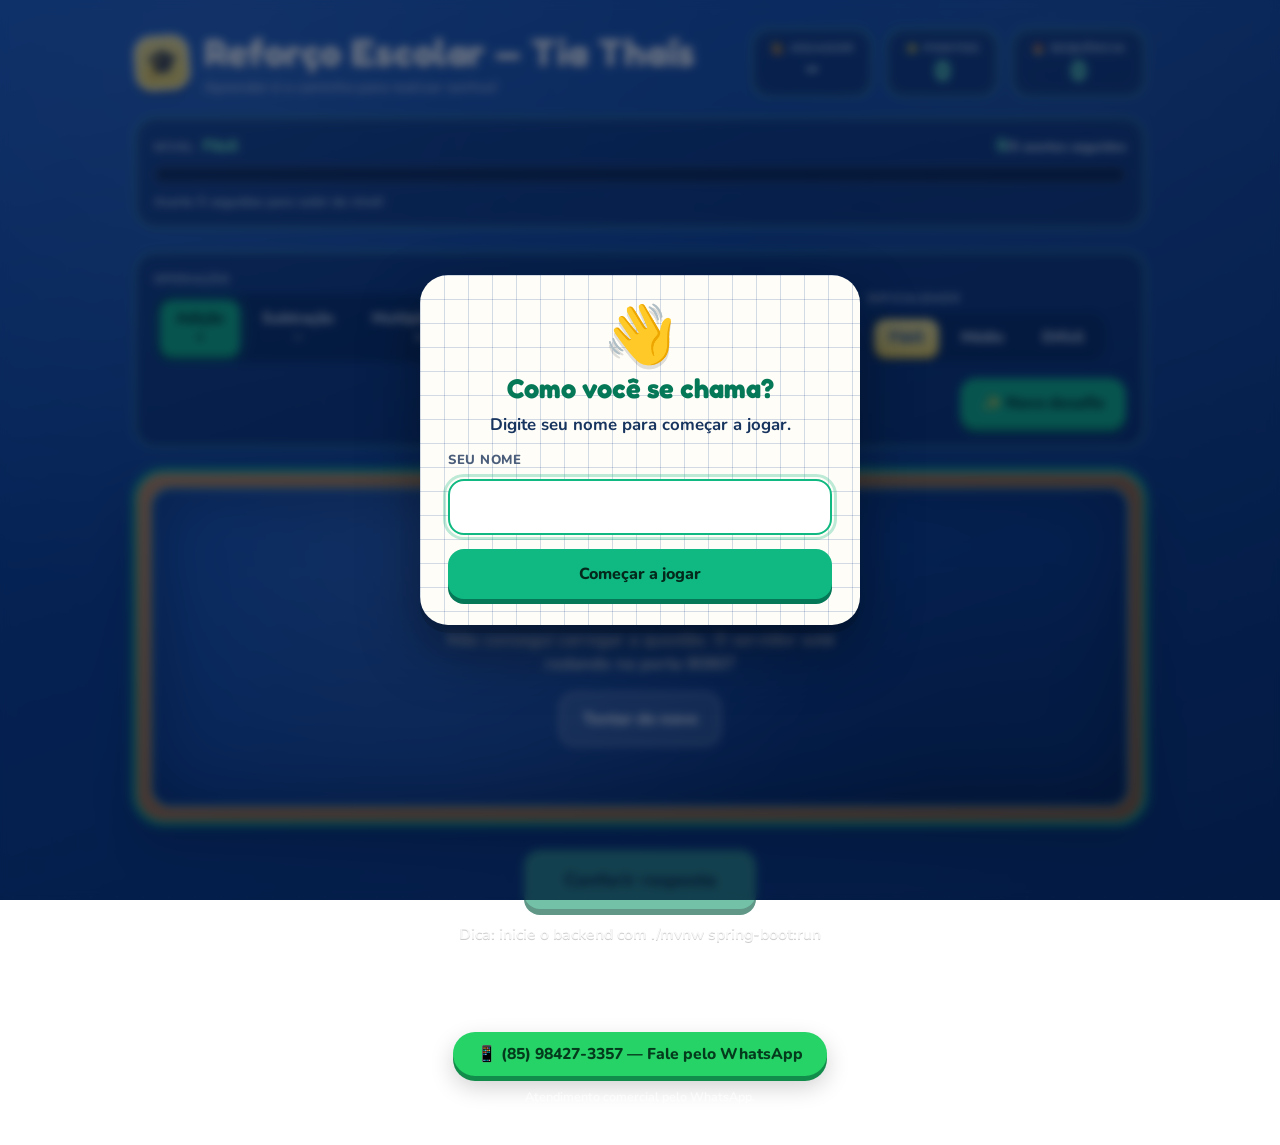
==== commit c0234c71: "feat: add decimal subtraction board and number type selector" ====
--- a/src/main/resources/static/index.html
+++ b/src/main/resources/static/index.html
@@ -77,10 +77,10 @@
         <span class="grupo-rotulo">Números</span>
         <div id="seletor-tipo-numero" class="segmentado" role="group" aria-label="Tipo de números">
           <button type="button" class="seg-btn ativo" data-tipo-numero="INTEIROS" aria-pressed="true">
-            Inteiros
+            🔢 Inteiros
           </button>
           <button type="button" class="seg-btn" data-tipo-numero="DECIMAIS" aria-pressed="false">
-            Decimais <small>com vírgula</small>
+            📍 Decimais <small>com vírgula</small>
           </button>
         </div>
       </div>
--- a/src/main/resources/static/style.css
+++ b/src/main/resources/static/style.css
@@ -33,14 +33,14 @@
   --tema-foco: rgba(16, 185, 129, 0.28);
 }
 
-body[data-tema="azul"] {
-  --tema-cor: #60a5fa;
-  --tema-cor-clara: #bfdbfe;
-  --tema-cor-escura: #2563eb;
-  --tema-texto: #062a5e;
-  --tema-halo: rgba(96, 165, 250, 0.42);
-  --tema-borda: rgba(147, 197, 253, 0.55);
-  --tema-foco: rgba(96, 165, 250, 0.3);
+body[data-tema="rosa"] {
+  --tema-cor: #ff69b4;
+  --tema-cor-clara: #ffb3dd;
+  --tema-cor-escura: #c2185b;
+  --tema-texto: #4a0d2e;
+  --tema-halo: rgba(255, 105, 180, 0.42);
+  --tema-borda: rgba(255, 179, 221, 0.55);
+  --tema-foco: rgba(255, 105, 180, 0.3);
 }
 
 body[data-tema="roxo"] {
@@ -447,6 +447,10 @@
   filter: brightness(1.06);
 }
 
+#seletor-tipo-numero .seg-btn.ativo {
+  transform: translateY(-1px);
+}
+
 .seg-btn:focus-visible,
 .btn:focus-visible,
 .celula-digito:focus-visible,
@@ -588,7 +592,7 @@
     0 14px 26px rgba(0, 0, 0, 0.2);
 }
 
-.conta.conta-soma-decimal {
+.conta.conta-decimal {
   grid-template-columns:
     minmax(30px, auto)
     repeat(var(--colunas-inteiras, 3), minmax(38px, 56px))
@@ -598,11 +602,11 @@
   padding: 36px 16px 20px;
 }
 
-.conta-soma-decimal .celula-digito {
+.conta-decimal .celula-digito {
   min-height: 50px;
 }
 
-.conta-soma-decimal .resultado-input {
+.conta-decimal .resultado-input {
   height: 54px;
 }
 
@@ -857,16 +861,18 @@
   min-height: 50px;
 }
 
-.conta-subtracao-dificil .valor-emprestado {
+.conta-subtracao-dificil .valor-emprestado,
+.conta-subtracao-decimal .valor-emprestado {
   top: -1.32em;
   min-width: 1.7em;
   padding: 0.08em 0.3em;
-  border: 2px dashed rgba(11, 60, 140, 0.45);
+  border: 2px dashed color-mix(in srgb, var(--tema-cor-escura) 55%, transparent);
   border-radius: 8px;
-  background: #fffdf2;
+  background: color-mix(in srgb, var(--tema-cor-clara) 28%, #ffffff);
+  color: var(--tema-texto);
   font-size: 0.8rem;
   line-height: 1.15;
-  box-shadow: 0 2px 0 rgba(11, 60, 140, 0.12);
+  box-shadow: 0 2px 0 color-mix(in srgb, var(--tema-cor-escura) 18%, transparent);
   transition:
     border-color 0.22s ease,
     background-color 0.22s ease,
@@ -875,8 +881,9 @@
     transform 0.22s ease;
 }
 
-.conta-subtracao-dificil .celula-digito.empresta:not(.dica-ativa):not(.dica-ativa-carry) {
-  background: rgba(96, 165, 250, 0.12);
+.conta-subtracao-dificil .celula-digito.empresta:not(.dica-ativa):not(.dica-ativa-carry),
+.conta-subtracao-decimal .celula-digito.empresta:not(.dica-ativa):not(.dica-ativa-carry) {
+  background: color-mix(in srgb, var(--tema-cor) 18%, transparent);
   border-radius: 12px;
 }
 
@@ -1730,7 +1737,7 @@
     padding: 24px 12px 16px;
   }
 
-  .conta.conta-soma-decimal {
+  .conta.conta-decimal {
     gap: 7px 3px;
     padding: 30px 12px 16px;
   }
@@ -1757,7 +1764,7 @@
     grid-template-columns: minmax(28px, auto) repeat(var(--colunas, 3), minmax(36px, 1fr));
   }
 
-  .conta.conta-soma-decimal {
+  .conta.conta-decimal {
     grid-template-columns:
       minmax(24px, auto)
       repeat(var(--colunas-inteiras, 3), minmax(30px, 1fr))
@@ -1808,7 +1815,8 @@
     padding: 34px 10px 16px;
   }
 
-  .conta-subtracao-dificil .valor-emprestado {
+  .conta-subtracao-dificil .valor-emprestado,
+  .conta-subtracao-decimal .valor-emprestado {
     top: -1.2em;
     font-size: 0.7rem;
   }
@@ -2004,7 +2012,8 @@
   background-color: #dcfce7;
 }
 
-.conta-subtracao-dificil .valor-emprestado.dica-ativa {
+.conta-subtracao-dificil .valor-emprestado.dica-ativa,
+.conta-subtracao-decimal .valor-emprestado.dica-ativa {
   position: absolute;
   z-index: 3;
   transform: translateX(-50%) scale(1.08);
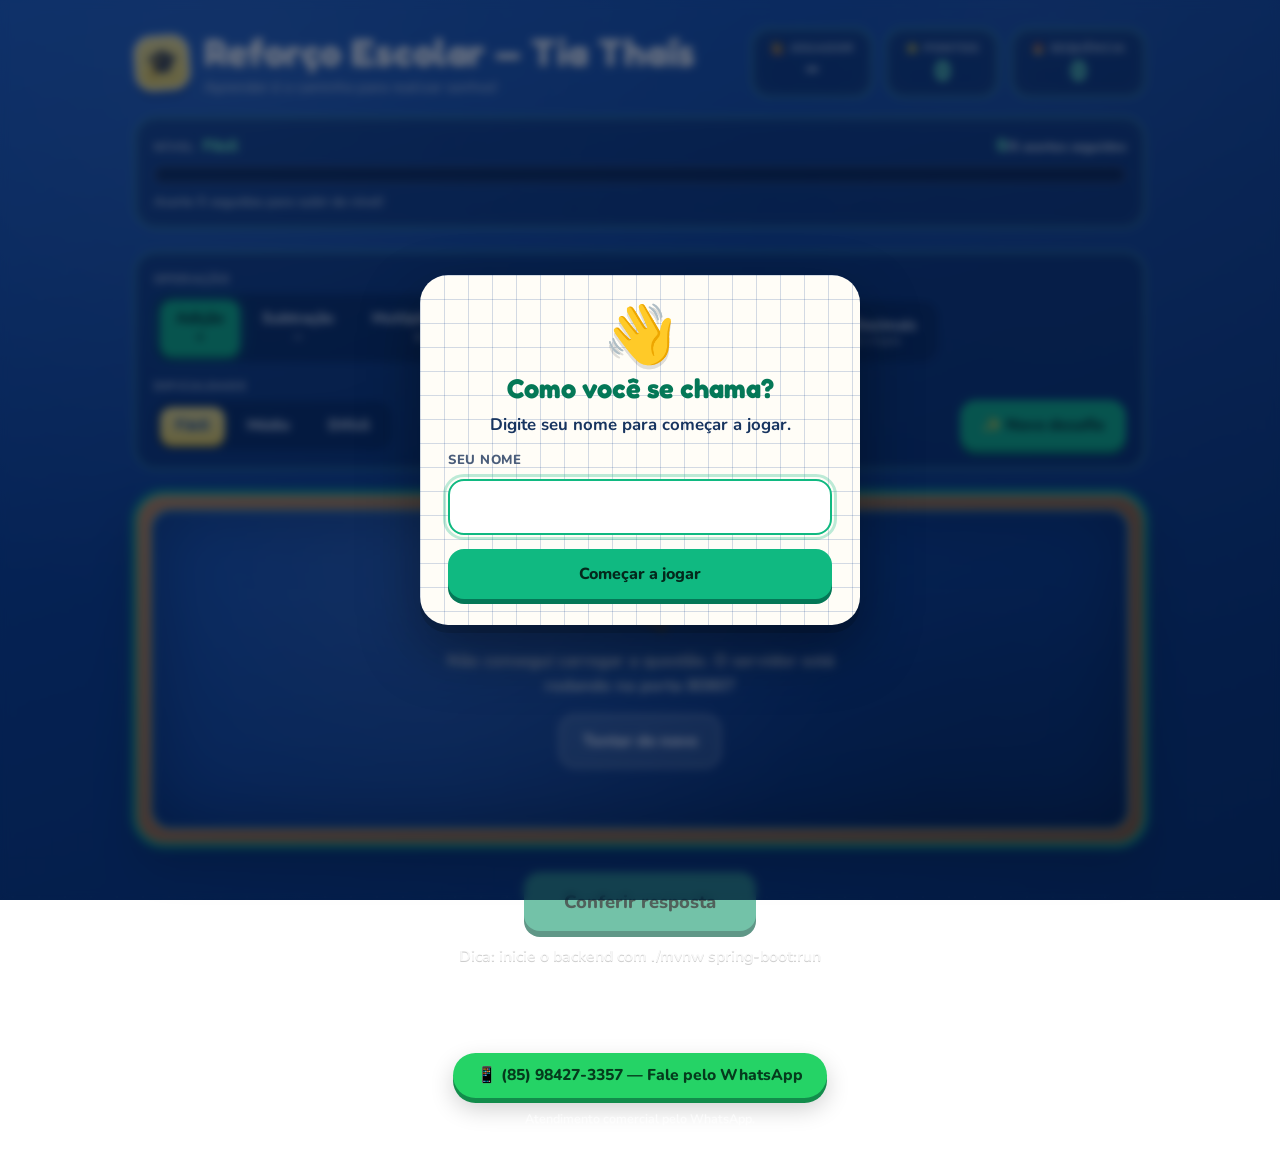
==== commit 5ce941fb: "feat: add interactive fraction addition board" ====
--- a/src/main/resources/static/index.html
+++ b/src/main/resources/static/index.html
@@ -3,7 +3,7 @@
 <head>
   <meta charset="utf-8">
   <meta name="viewport" content="width=device-width, initial-scale=1">
-  <meta name="description" content="Jogo de adição, subtração, multiplicação e divisão do Reforço Escolar da Tia Thaís. Aprender é o caminho para realizar sonhos!">
+  <meta name="description" content="Jogo de adição, subtração, multiplicação, divisão e frações do Reforço Escolar da Tia Thaís. Aprender é o caminho para realizar sonhos!">
   <title>Reforço Escolar — Tia Thaís</title>
   <link rel="preconnect" href="https://fonts.googleapis.com">
   <link rel="preconnect" href="https://fonts.gstatic.com" crossorigin>
@@ -69,6 +69,9 @@
           </button>
           <button type="button" class="seg-btn" data-operacao="DIVISAO" aria-pressed="false">
             Divisão <b>÷</b>
+          </button>
+          <button type="button" class="seg-btn" data-operacao="FRACOES" aria-pressed="false">
+            Frações <b>½</b>
           </button>
         </div>
       </div>
--- a/src/main/resources/static/style.css
+++ b/src/main/resources/static/style.css
@@ -63,6 +63,16 @@
   --tema-foco: rgba(251, 146, 60, 0.3);
 }
 
+body[data-tema="turquesa"] {
+  --tema-cor: #06b6d4;
+  --tema-cor-clara: #67e8f9;
+  --tema-cor-escura: #0e7490;
+  --tema-texto: #083344;
+  --tema-halo: rgba(6, 182, 212, 0.42);
+  --tema-borda: rgba(103, 232, 249, 0.58);
+  --tema-foco: rgba(6, 182, 212, 0.3);
+}
+
 * {
   box-sizing: border-box;
 }
@@ -593,13 +603,15 @@
 }
 
 .conta.conta-decimal {
+  --largura-virgula: 16px;
   grid-template-columns:
-    minmax(30px, auto)
-    repeat(var(--colunas-inteiras, 3), minmax(38px, 56px))
-    var(--largura-virgula, 18px)
-    repeat(var(--casas-decimais, 2), minmax(38px, 56px));
-  gap: 8px 4px;
-  padding: 36px 16px 20px;
+    minmax(26px, auto)
+    repeat(var(--colunas-inteiras, 3), minmax(34px, 48px))
+    var(--largura-virgula, 16px)
+    repeat(var(--casas-decimais, 2), minmax(34px, 48px));
+  align-content: start;
+  gap: 6px 2px;
+  padding: 30px 10px 14px;
 }
 
 .conta-decimal .celula-digito {
@@ -608,6 +620,11 @@
 
 .conta-decimal .resultado-input {
   height: 54px;
+}
+
+.conta .celula-digito,
+.conta .resultado-input {
+  min-width: 0;
 }
 
 .virgula-decimal {
@@ -849,12 +866,158 @@
   margin: 0;
 }
 
+/* ------------------- Multiplicação decimal (armada) -------------------- */
+
+.conta.conta-decimal.conta-multiplicacao-decimal {
+  align-content: start;
+  gap: 4px 2px;
+  padding: 22px 12px 18px;
+}
+
+.conta-multiplicacao-decimal .celula-multiplicacao-dificil {
+  min-height: 40px;
+  font-size: clamp(1.5rem, 3.4vw, 2rem);
+}
+
+.conta-multiplicacao-decimal .resultado-input-dificil {
+  height: 44px;
+  font-size: clamp(1.25rem, 2.8vw, 1.6rem);
+}
+
+.conta-multiplicacao-decimal .caixa-vai-um-dificil {
+  height: 28px;
+  max-width: 36px;
+  font-size: 0.9rem;
+}
+
+.conta-multiplicacao-decimal .linha-multiplicacao-dificil {
+  border-top-width: 3px;
+  margin: 0;
+}
+
+.conta-multiplicacao-decimal .zero-fantasma-decimal {
+  font-size: clamp(1.4rem, 3vw, 1.8rem);
+}
+
+.celula-resultado-decimal {
+  position: relative;
+  display: flex;
+  align-items: center;
+  justify-content: center;
+  min-width: 0;
+}
+
+.celula-resultado-decimal .resultado-input {
+  width: 100%;
+}
+
+.virgula-resultado-escolhida {
+  position: absolute;
+  top: 50%;
+  z-index: 4;
+  color: var(--tema-cor-escura);
+  font-family: 'Fredoka', 'Nunito', sans-serif;
+  font-size: clamp(1.55rem, 3.2vw, 2rem);
+  font-weight: 700;
+  line-height: 1;
+  text-shadow: 0 1px 0 #fff;
+  pointer-events: none;
+  transform: translateY(-50%);
+}
+
+.virgula-resultado-esquerda {
+  left: -0.34em;
+}
+
+.virgula-resultado-direita {
+  right: -0.34em;
+}
+
+.controle-virgula-multiplicacao {
+  display: flex;
+  flex-wrap: wrap;
+  align-items: center;
+  justify-content: center;
+  gap: 8px;
+  margin-top: 10px;
+  padding: 8px 12px;
+  border: 2px dashed color-mix(in srgb, var(--tema-cor) 55%, transparent);
+  border-radius: 14px;
+  background: color-mix(in srgb, var(--tema-cor-clara) 18%, #ffffff);
+  color: var(--tema-texto);
+  transition: opacity 0.22s ease, border-color 0.22s ease;
+}
+
+.controle-virgula-inativo {
+  opacity: 0.68;
+}
+
+.controle-virgula-ativo {
+  border-style: solid;
+}
+
+.controle-virgula-rotulo {
+  font-family: 'Nunito', sans-serif;
+  font-size: 0.85rem;
+  font-weight: 800;
+  letter-spacing: 0.04em;
+  text-transform: uppercase;
+}
+
+.controle-virgula-btn {
+  display: inline-flex;
+  align-items: center;
+  justify-content: center;
+  width: 34px;
+  height: 34px;
+  border: 2px solid color-mix(in srgb, var(--tema-cor-escura) 40%, transparent);
+  border-radius: 10px;
+  background: #fff;
+  color: var(--tema-cor-escura);
+  font-family: 'Fredoka', 'Nunito', sans-serif;
+  font-size: 1.25rem;
+  font-weight: 700;
+  cursor: pointer;
+}
+
+.controle-virgula-btn:disabled {
+  cursor: not-allowed;
+  opacity: 0.38;
+}
+
+.controle-virgula-btn:not(:disabled):hover,
+.controle-virgula-btn:focus-visible {
+  border-color: var(--tema-cor);
+  outline: 3px solid var(--tema-foco);
+  outline-offset: 1px;
+}
+
+.controle-virgula-valor {
+  min-width: 62px;
+  font-family: 'Nunito', sans-serif;
+  font-size: 0.92rem;
+  font-weight: 800;
+  text-align: center;
+}
+
+.controle-virgula-seletor {
+  width: 108px;
+  accent-color: var(--tema-cor);
+  cursor: pointer;
+}
+
+.controle-virgula-seletor:disabled {
+  cursor: not-allowed;
+  opacity: 0.42;
+}
+
 /* --------------------- Subtração difícil (empréstimos) ------------------ */
 
-.conta.conta-subtracao-dificil {
-  grid-template-columns: minmax(30px, auto) repeat(var(--colunas, 4), minmax(42px, 62px));
-  gap: 8px 6px;
-  padding: 36px 18px 20px;
+.conta.conta-subtracao-dificil:not(.conta-decimal) {
+  grid-template-columns: minmax(26px, auto) repeat(var(--colunas, 4), minmax(38px, 56px));
+  align-content: start;
+  gap: 8px 4px;
+  padding: 34px 12px 18px;
 }
 
 .conta-subtracao-dificil .celula-digito {
@@ -908,6 +1071,199 @@
   justify-content: center;
   gap: 24px;
   padding: 40px 34px;
+}
+
+.conta.conta-divisao-decimal {
+  align-items: stretch;
+}
+
+.divisao-decimal-guia {
+  display: grid;
+  gap: 16px;
+  width: min(760px, 100%);
+  padding: clamp(20px, 3vw, 32px);
+  border: 3px solid var(--tema-cor);
+  border-radius: 24px;
+  background:
+    radial-gradient(circle at 88% 8%, var(--tema-halo), transparent 38%),
+    linear-gradient(160deg, #fffdf7 0%, #fff4e8 100%);
+  box-shadow:
+    0 8px 0 rgba(194, 65, 12, 0.18),
+    0 18px 32px rgba(0, 0, 0, 0.18);
+  color: var(--tema-texto);
+}
+
+.divisao-decimal-titulo {
+  margin: 0;
+  color: var(--tema-cor-escura);
+  font-family: 'Fredoka', 'Nunito', sans-serif;
+  font-size: clamp(1.35rem, 3vw, 1.8rem);
+}
+
+.divisao-decimal-instrucao {
+  margin: 0;
+  font-size: clamp(1rem, 2vw, 1.15rem);
+  font-weight: 700;
+}
+
+.divisao-decimal-passos {
+  display: flex;
+  flex-wrap: wrap;
+  gap: 8px;
+}
+
+.divisao-decimal-passo {
+  display: flex;
+  align-items: center;
+  gap: 8px;
+  padding: 7px 11px;
+  border: 2px solid rgba(194, 65, 12, 0.18);
+  border-radius: 999px;
+  background: rgba(255, 255, 255, 0.72);
+  color: rgba(67, 20, 7, 0.62);
+  font-size: 0.88rem;
+  font-weight: 700;
+}
+
+.divisao-decimal-passo.ativo {
+  border-color: var(--tema-cor);
+  background: #fff0df;
+  color: var(--tema-texto);
+  box-shadow: 0 0 0 3px var(--tema-foco);
+}
+
+.divisao-decimal-passo.concluido {
+  border-color: var(--tema-cor-escura);
+  background: var(--tema-cor);
+  color: #fff;
+}
+
+.divisao-decimal-passo-numero {
+  display: inline-grid;
+  place-items: center;
+  width: 1.55rem;
+  height: 1.55rem;
+  border-radius: 50%;
+  background: rgba(194, 65, 12, 0.14);
+  font-size: 0.82rem;
+}
+
+.divisao-decimal-passo.ativo .divisao-decimal-passo-numero {
+  background: var(--tema-cor);
+  color: #fff;
+}
+
+.divisao-decimal-passo.concluido .divisao-decimal-passo-numero {
+  background: rgba(255, 255, 255, 0.26);
+}
+
+.divisao-decimal-conta {
+  display: flex;
+  align-items: stretch;
+  justify-content: center;
+  gap: clamp(12px, 2.4vw, 24px);
+  padding: clamp(14px, 2.4vw, 22px);
+  border-radius: 18px;
+  background: rgba(255, 255, 255, 0.76);
+}
+
+.divisao-decimal-operando {
+  display: grid;
+  gap: 6px;
+  min-width: 0;
+  text-align: center;
+}
+
+.divisao-decimal-operando-rotulo {
+  color: var(--tema-cor-escura);
+  font-size: 0.78rem;
+  font-weight: 800;
+  letter-spacing: 0.04em;
+  text-transform: uppercase;
+}
+
+.divisao-decimal-operando-valor {
+  padding: 8px 12px;
+  border: 2px solid var(--tema-borda);
+  border-radius: 12px;
+  background: #fff;
+  color: var(--tema-texto);
+  font-family: 'Fredoka', 'Nunito', sans-serif;
+  font-size: clamp(1.45rem, 3.4vw, 2rem);
+  font-weight: 700;
+  line-height: 1.15;
+  white-space: nowrap;
+}
+
+.divisao-decimal-sinal {
+  align-self: center;
+  color: var(--tema-cor-escura);
+  font-family: 'Fredoka', 'Nunito', sans-serif;
+  font-size: clamp(1.8rem, 4vw, 2.4rem);
+  font-weight: 700;
+}
+
+.divisao-decimal-nota,
+.divisao-decimal-equivalente {
+  margin: 0;
+  font-size: 0.98rem;
+  font-weight: 700;
+  line-height: 1.35;
+}
+
+.divisao-decimal-equivalente {
+  padding: 12px 14px;
+  border: 2px dashed var(--tema-cor);
+  border-radius: 12px;
+  background: #fff0df;
+  color: var(--tema-texto);
+}
+
+.divisao-decimal-acoes {
+  display: flex;
+  flex-wrap: wrap;
+  gap: 10px;
+}
+
+.divisao-decimal-btn {
+  min-height: 46px;
+  padding: 10px 18px;
+  border: 2px solid var(--tema-cor);
+  border-radius: 12px;
+  background: #fff;
+  color: var(--tema-cor-escura);
+  font: inherit;
+  font-weight: 800;
+  cursor: pointer;
+  transition: transform 0.15s ease, background 0.15s ease, box-shadow 0.15s ease;
+}
+
+.divisao-decimal-btn:hover:not(:disabled),
+.divisao-decimal-btn:focus-visible:not(:disabled) {
+  background: #fff0df;
+  box-shadow: 0 0 0 4px var(--tema-foco);
+  transform: translateY(-1px);
+}
+
+.divisao-decimal-btn:disabled {
+  cursor: not-allowed;
+  opacity: 0.45;
+}
+
+.divisao-decimal-btn-principal {
+  background: var(--tema-cor);
+  color: #fff;
+}
+
+.divisao-decimal-btn-principal:hover:not(:disabled),
+.divisao-decimal-btn-principal:focus-visible:not(:disabled) {
+  background: var(--tema-cor-escura);
+}
+
+.divisao-decimal-btn-abrir {
+  background: var(--tema-cor-escura);
+  border-color: var(--tema-cor-escura);
+  color: #fff;
 }
 
 .divisao {
@@ -1717,6 +2073,19 @@
     width: 100%;
   }
 
+  #seletor-operacao {
+    display: grid;
+    grid-template-columns: repeat(2, minmax(0, 1fr));
+  }
+
+  #seletor-operacao .seg-btn {
+    width: 100%;
+  }
+
+  #seletor-operacao .seg-btn:last-child:nth-child(odd) {
+    grid-column: 1 / -1;
+  }
+
   .seg-btn {
     flex: 1;
     padding: 11px 10px;
@@ -1757,6 +2126,18 @@
   .apoio-divisao {
     width: min(100%, 320px);
   }
+
+  .divisao-decimal-conta {
+    flex-wrap: wrap;
+  }
+
+  .divisao-decimal-acoes {
+    flex-direction: column;
+  }
+
+  .divisao-decimal-btn {
+    width: 100%;
+  }
 }
 
 @media (max-width: 420px) {
@@ -1764,14 +2145,48 @@
     grid-template-columns: minmax(28px, auto) repeat(var(--colunas, 3), minmax(36px, 1fr));
   }
 
+  .divisao-decimal-guia {
+    padding: 16px 12px;
+  }
+
+  .divisao-decimal-conta {
+    gap: 8px;
+    padding: 10px 8px;
+  }
+
+  .divisao-decimal-operando-valor {
+    padding: 6px 8px;
+  }
+
+  .controle-virgula-multiplicacao {
+    flex-wrap: wrap;
+    gap: 6px;
+    padding: 7px 8px;
+  }
+
+  .controle-virgula-rotulo {
+    flex-basis: 100%;
+    text-align: center;
+  }
+
+  .controle-virgula-valor {
+    min-width: 54px;
+  }
+
+  .controle-virgula-seletor {
+    width: 100%;
+    max-width: 180px;
+  }
+
   .conta.conta-decimal {
+    --largura-virgula: 10px;
     grid-template-columns:
-      minmax(24px, auto)
-      repeat(var(--colunas-inteiras, 3), minmax(30px, 1fr))
-      var(--largura-virgula, 12px)
-      repeat(var(--casas-decimais, 2), minmax(30px, 1fr));
-    gap: 6px 2px;
-    padding: 30px 10px 16px;
+      minmax(22px, auto)
+      repeat(var(--colunas-inteiras, 3), minmax(28px, 36px))
+      var(--largura-virgula, 10px)
+      repeat(var(--casas-decimais, 2), minmax(28px, 36px));
+    gap: 6px 1px;
+    padding: 28px 8px 12px;
   }
 
   .conta.conta-divisao {
@@ -1809,10 +2224,10 @@
     height: 42px;
   }
 
-  .conta-subtracao-dificil {
-    grid-template-columns: minmax(24px, auto) repeat(var(--colunas, 4), minmax(32px, 1fr));
-    gap: 7px 4px;
-    padding: 34px 10px 16px;
+  .conta-subtracao-dificil:not(.conta-decimal) {
+    grid-template-columns: minmax(22px, auto) repeat(var(--colunas, 4), minmax(30px, 40px));
+    gap: 7px 3px;
+    padding: 32px 8px 14px;
   }
 
   .conta-subtracao-dificil .valor-emprestado,
@@ -1951,6 +2366,301 @@
   color: var(--tema-cor-escura);
 }
 
+/* ------------------------- Frações: soma fácil -------------------------- */
+
+.conta.conta-fracao {
+  display: block;
+  width: min(100%, 780px);
+  padding: 24px 20px 20px;
+}
+
+.fracao-lousa {
+  display: flex;
+  flex-direction: column;
+  gap: 22px;
+}
+
+.fracao-cabecalho {
+  display: flex;
+  flex-wrap: wrap;
+  align-items: center;
+  justify-content: space-between;
+  gap: 8px 14px;
+}
+
+.fracao-titulo {
+  margin: 0;
+  color: var(--tema-texto);
+  font-family: 'Fredoka', 'Nunito', sans-serif;
+  font-size: clamp(1.2rem, 3vw, 1.55rem);
+  font-weight: 700;
+}
+
+.fracao-selo {
+  padding: 5px 11px;
+  border: 2px solid var(--tema-borda);
+  border-radius: 999px;
+  background: color-mix(in srgb, var(--tema-cor-clara) 24%, #ffffff);
+  color: var(--tema-texto);
+  font-size: 0.78rem;
+  font-weight: 800;
+  letter-spacing: 0.02em;
+}
+
+.fracao-exercicio {
+  display: flex;
+  flex-wrap: wrap;
+  align-items: flex-start;
+  justify-content: center;
+  gap: clamp(12px, 3vw, 28px);
+}
+
+.fracao-parcela,
+.fracao-resultado {
+  display: flex;
+  flex-direction: column;
+  align-items: center;
+  gap: 12px;
+}
+
+.fracao-bloco {
+  display: flex;
+  flex-direction: column;
+  align-items: center;
+  width: clamp(58px, 13vw, 88px);
+  color: var(--tema-texto);
+  font-family: 'Fredoka', 'Nunito', sans-serif;
+  font-size: clamp(1.8rem, 5vw, 2.65rem);
+  font-weight: 700;
+  line-height: 1;
+}
+
+.fracao-numerador,
+.fracao-denominador {
+  min-width: 1ch;
+  text-align: center;
+}
+
+.fracao-linha {
+  width: 100%;
+  margin: 4px 0;
+  border-top: 4px solid var(--tema-cor-escura);
+  border-radius: 3px;
+}
+
+.fracao-operador {
+  align-self: center;
+  padding-top: 16px;
+  color: var(--tema-cor-escura);
+  font-family: 'Fredoka', 'Nunito', sans-serif;
+  font-size: clamp(1.6rem, 4vw, 2.2rem);
+  font-weight: 700;
+  line-height: 1;
+}
+
+.fracao-bloco-resposta {
+  width: clamp(64px, 14vw, 96px);
+  gap: 3px;
+}
+
+.fracao-campo {
+  width: 100%;
+  height: clamp(40px, 9vw, 52px);
+  padding: 2px 6px;
+  border: 3px solid var(--tema-borda);
+  border-radius: 12px;
+  background: #ffffff;
+  color: var(--tema-texto);
+  font-family: 'Fredoka', 'Nunito', sans-serif;
+  font-size: clamp(1.35rem, 3.8vw, 1.9rem);
+  font-weight: 700;
+  text-align: center;
+  caret-color: var(--tema-cor-escura);
+  transition:
+    border-color 0.25s ease,
+    box-shadow 0.25s ease,
+    background-color 0.25s ease;
+}
+
+.fracao-campo::placeholder {
+  color: color-mix(in srgb, var(--tema-cor-escura) 45%, #ffffff);
+}
+
+.fracao-campo:focus {
+  border-color: var(--tema-cor);
+  outline: none;
+  box-shadow: 0 0 0 3px var(--tema-foco);
+}
+
+.fracao-linha-resposta {
+  margin: 0;
+  border-top-width: 5px;
+}
+
+.fracao-barra {
+  display: grid;
+  grid-template-columns: repeat(var(--partes, 6), minmax(0, 1fr));
+  width: 100%;
+  min-width: 72px;
+  max-width: 146px;
+  height: clamp(32px, 7vw, 44px);
+  overflow: hidden;
+  border: 3px solid var(--tema-cor-escura);
+  border-radius: 12px;
+  background: #ffffff;
+  position: relative;
+}
+
+.fracao-parte {
+  min-width: 0;
+  border-right: 1px solid color-mix(in srgb, var(--tema-cor-escura) 35%, transparent);
+  background: #ffffff;
+  transition: background-color 0.25s ease;
+}
+
+.fracao-parte:last-child {
+  border-right: 0;
+}
+
+.fracao-parte.preenchida {
+  background: linear-gradient(
+    180deg,
+    var(--tema-cor-clara),
+    var(--tema-cor)
+  );
+}
+
+.fracao-barra-resultado {
+  border-style: dashed;
+  border-color: var(--tema-cor-escura);
+}
+
+.fracao-barra-resultado .fracao-parte.preenchida {
+  background: linear-gradient(
+    180deg,
+    var(--tema-cor),
+    var(--tema-cor-escura)
+  );
+}
+
+.fracao-incognita[hidden] {
+  display: none;
+}
+
+.fracao-incognita {
+  position: absolute;
+  inset: 0;
+  display: grid;
+  place-items: center;
+  background: rgba(255, 255, 255, 0.68);
+  color: var(--tema-cor-escura);
+  font-family: 'Fredoka', 'Nunito', sans-serif;
+  font-size: clamp(1.05rem, 2.6vw, 1.35rem);
+  font-weight: 700;
+  pointer-events: none;
+}
+
+.fracao-barra-resultado.fracao-uniao {
+  border-style: solid;
+  animation: fracao-barra-receber 0.55s ease both;
+}
+
+.fracao-barra-resultado.fracao-uniao .fracao-parte.preenchida {
+  animation: fracao-parte-surgir 0.38s ease both;
+  animation-delay: calc(var(--indice) * 55ms);
+}
+
+.fracao-acerto .fracao-parcela .fracao-barra {
+  animation: fracao-parcela-pulsar 0.55s ease both;
+}
+
+.fracao-nota {
+  margin: 0;
+  color: #4a607a;
+  font-size: 0.9rem;
+  font-weight: 700;
+  line-height: 1.4;
+  text-align: center;
+}
+
+@keyframes fracao-parte-surgir {
+  from {
+    opacity: 0.2;
+    transform: scaleY(0.45);
+  }
+  to {
+    opacity: 1;
+    transform: scaleY(1);
+  }
+}
+
+@keyframes fracao-barra-receber {
+  0% { box-shadow: 0 0 0 0 var(--tema-halo); }
+  55% { box-shadow: 0 0 0 7px var(--tema-halo); }
+  100% { box-shadow: 0 0 0 0 transparent; }
+}
+
+@keyframes fracao-parcela-pulsar {
+  0%, 100% { transform: scale(1); }
+  50% { transform: scale(1.04); }
+}
+
+@media (max-width: 620px) {
+  .conta.conta-fracao {
+    padding: 20px 12px 16px;
+  }
+
+  .fracao-exercicio {
+    gap: 10px 14px;
+  }
+
+  .fracao-barra {
+    min-width: 58px;
+    max-width: 112px;
+  }
+
+  .fracao-operador {
+    padding-top: 14px;
+  }
+}
+
+@media (max-width: 420px) {
+  .fracao-lousa {
+    gap: 16px;
+  }
+
+  .fracao-exercicio {
+    gap: 8px 10px;
+  }
+
+  .fracao-bloco {
+    width: 52px;
+    font-size: 1.75rem;
+  }
+
+  .fracao-bloco-resposta {
+    width: 58px;
+  }
+
+  .fracao-campo {
+    height: 42px;
+  }
+
+  .fracao-barra {
+    min-width: 50px;
+    max-width: 82px;
+    height: 30px;
+  }
+
+  .fracao-selo {
+    font-size: 0.7rem;
+  }
+
+  .fracao-nota {
+    font-size: 0.82rem;
+  }
+}
+
 /* --------------------- Dica progressiva (pulsante) ---------------------- */
 
 .celula-digito.dica-ativa,
@@ -1961,6 +2671,9 @@
 .celula-multiplicacao-dificil.dica-ativa,
 .resultado-input-dificil.dica-ativa,
 .caixa-vai-um-dificil.dica-ativa,
+.controle-virgula-multiplicacao.dica-ativa,
+.fracao-campo.dica-ativa,
+.fracao-barra.dica-ativa,
 .celula-digito.dica-ativa-carry,
 .resultado-input.dica-ativa-carry,
 .caixa-vai-um.dica-ativa-carry,
@@ -1991,8 +2704,13 @@
 
 .celula-digito.dica-ativa,
 .divisao-input.dica-ativa,
-.celula-multiplicacao-dificil.dica-ativa {
+.celula-multiplicacao-dificil.dica-ativa,
+.fracao-campo.dica-ativa {
   border-radius: 14px;
+}
+
+.fracao-barra.dica-ativa {
+  border-radius: 12px;
 }
 
 .divisao-divisor.dica-ativa {
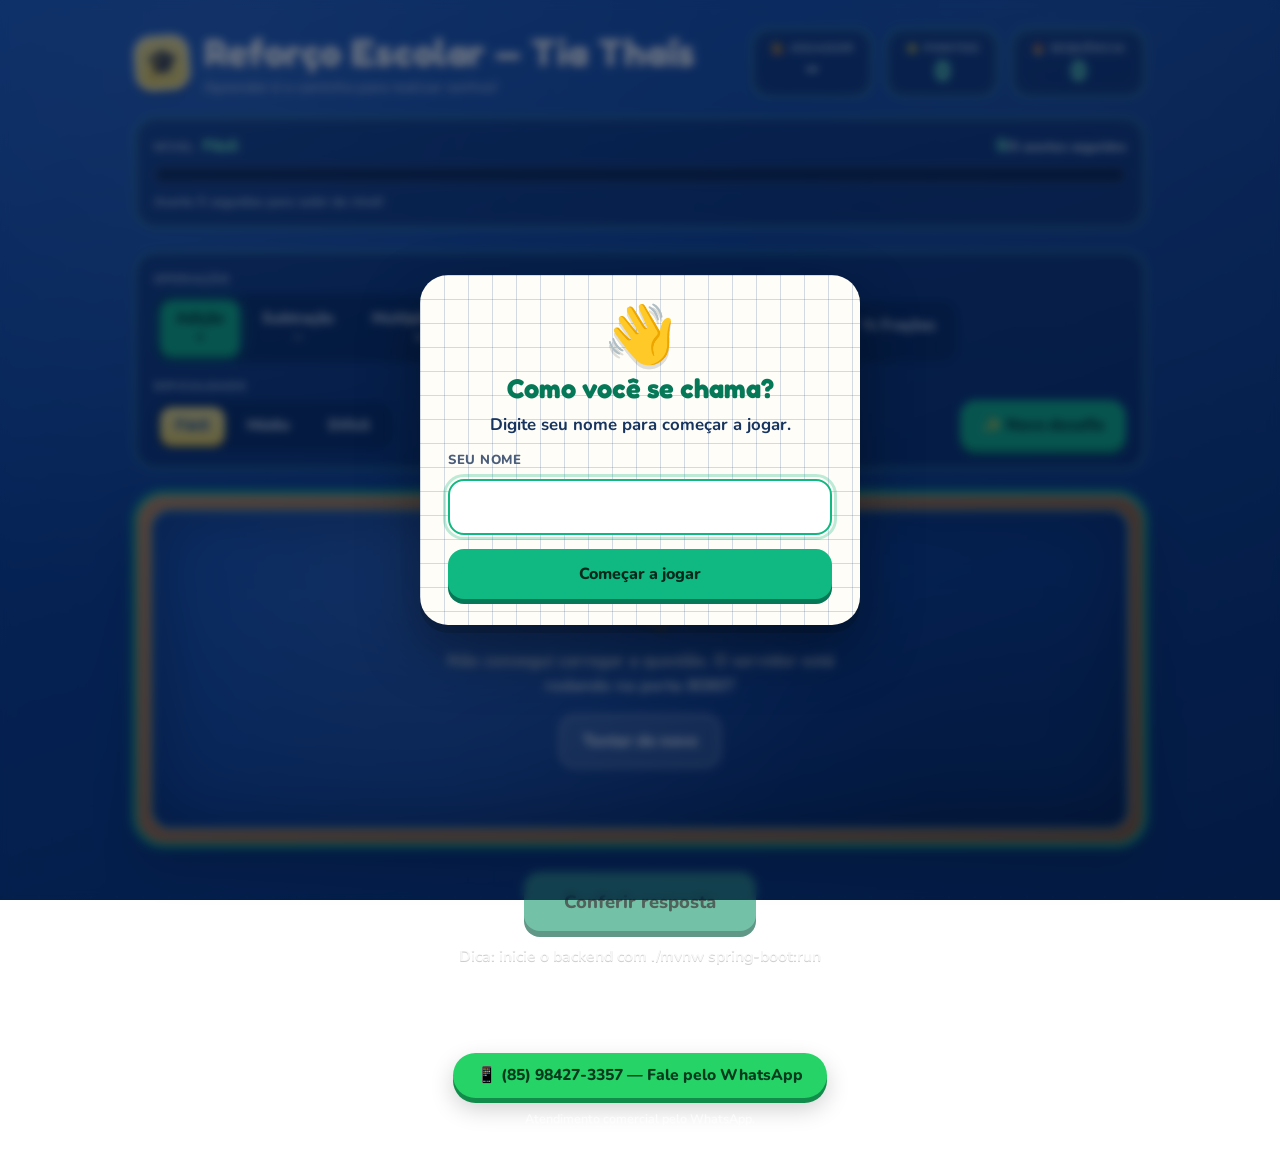
==== commit 4d081e77: "refactor: move fractions into the number type selector" ====
--- a/src/main/resources/static/index.html
+++ b/src/main/resources/static/index.html
@@ -70,20 +70,20 @@
           <button type="button" class="seg-btn" data-operacao="DIVISAO" aria-pressed="false">
             Divisão <b>÷</b>
           </button>
-          <button type="button" class="seg-btn" data-operacao="FRACOES" aria-pressed="false">
-            Frações <b>½</b>
-          </button>
         </div>
       </div>
 
       <div id="grupo-tipo-numero" class="grupo-controle grupo-tipo-numero">
-        <span class="grupo-rotulo">Números</span>
-        <div id="seletor-tipo-numero" class="segmentado" role="group" aria-label="Tipo de números">
+        <span class="grupo-rotulo">Tipo de número</span>
+        <div id="seletor-tipo-numero" class="segmentado" role="group" aria-label="Tipo de número">
           <button type="button" class="seg-btn ativo" data-tipo-numero="INTEIROS" aria-pressed="true">
             🔢 Inteiros
           </button>
           <button type="button" class="seg-btn" data-tipo-numero="DECIMAIS" aria-pressed="false">
             📍 Decimais <small>com vírgula</small>
+          </button>
+          <button type="button" class="seg-btn" data-tipo-numero="FRACOES" aria-pressed="false">
+            ½ Frações
           </button>
         </div>
       </div>
